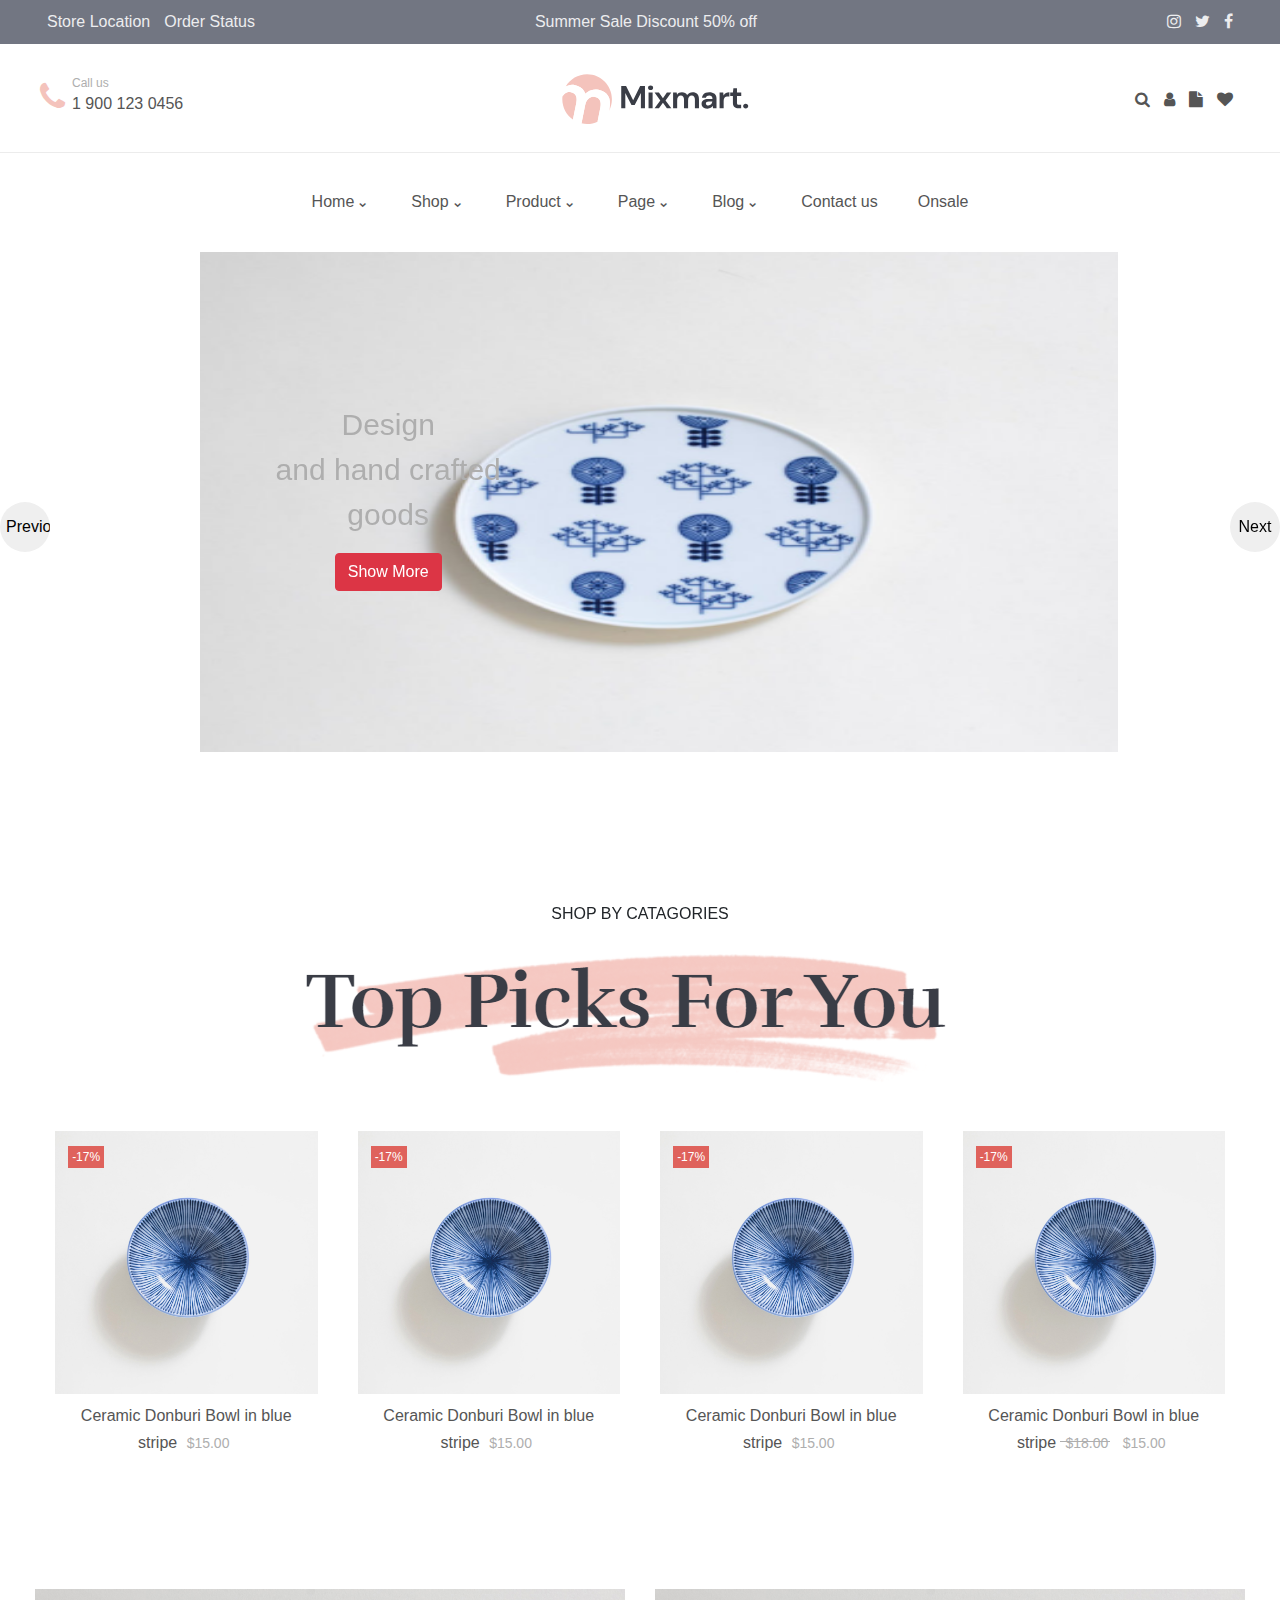
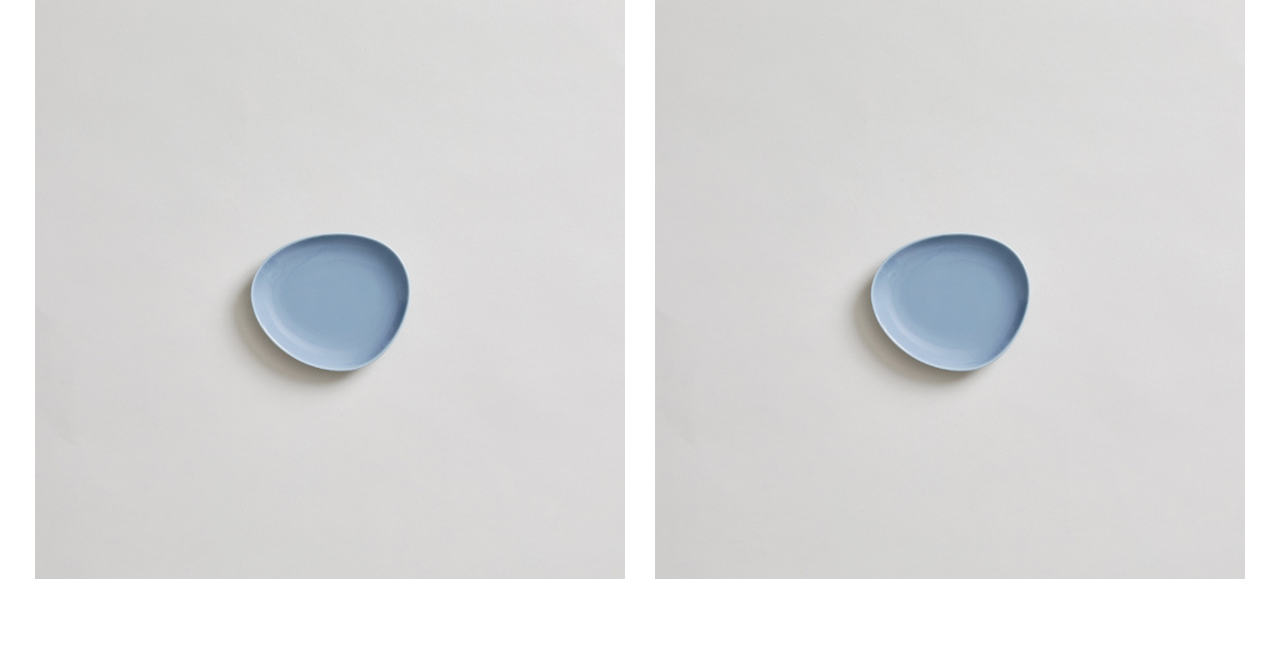
==== index.html @ 17adf0aa "project on first edition" ====
<!doctype html>
<html lang="en">
<head>
    <!-- Required meta tags -->
    <meta charset="utf-8">
    <meta name="viewport" content="width=device-width, initial-scale=1, shrink-to-fit=no">

    <!-- Bootstrap CSS -->
    <link rel="stylesheet" href="css/bootstrap.css">
    <link rel="stylesheet" href="css/style.css">
    <link rel="stylesheet" href="css/slick.css">
    <link rel="stylesheet" href="https://stackpath.bootstrapcdn.com/font-awesome/4.7.0/css/font-awesome.min.css">
    <link href="https://unpkg.com/aos@2.3.1/dist/aos.css" rel="stylesheet">

    <title>Mixmart.</title>
</head>
<body>
<header>
    <div class="header-top">
        <div class="header-info">
            <ul>
                <li><a href="#">Store Location</a></li>
                <li><a href="#">Order Status</a></li>
            </ul>
        </div>
        <div class="header-suggest">
            <p>Summer Sale Discount 50% off</p>
        </div>
        <div class="header-socialmedia">
            <ul>
                <li><a href="#"><i class="fa fa-instagram"></i></a></li>
                <li><a href="#"><i class="fa fa-twitter"></i></a></li>
                <li><a href="#"><i class="fa fa-facebook"></i></a></li>
            </ul>
        </div>
    </div>
    <div class="header-bottom">
        <div class="call-us">
            <a href="#">
                <div class="call-us-folio">
                    <i class="fa fa-phone fa-2x"></i>
                    <div class="temp">
                        <p id="call-text">Call us</p>
                        <p>1 900 123 0456</p>
                    </div>
                </div>
            </a>
        </div>
        <div class="header-logo">
            <a href="#"><img src="images/logo_mixmart_1.svg" alt="mixmart-logo" class="img-responsive"></a>
        </div>
        <div class="header-bottom-icons">
            <ul>
                <li><a href="#"><i class="fa fa-search"></i></a></li>
                <li><a href="#"><i class="fa fa-user"></i></a></li>
                <li><a href="#"><i class="fa fa-file"></i></a></li>
                <li><a href="#"><i class="fa fa-heart"></i></a></li>
            </ul>
        </div>
    </div>
</header>
<nav>
    <div class="container">
            <div class="navigator">
                <ul class="navbar-1level">
                    <li class="navbar-1level-items">
                        <a href="#">Home<i class="fa fa-chevron-down"></i></a>
                        <ul class="navbar-2level">
                            <li class="navbar-2level-items"><a href="#">Home1</a></li>
                            <li class="navbar-2level-items"><a href="#">Home2</a></li>
                            <li class="navbar-2level-items"><a href="#">Home3</a></li>
                            <li class="navbar-2level-items"><a href="#">Home4</a></li>
                            <li class="navbar-2level-items"><a href="#">Home5</a></li>
                            <li class="navbar-2level-items"><a href="#">Home6</a></li>
                            <li class="navbar-2level-items"><a href="#">Home7</a></li>
                        </ul>
                    </li>
                    <li class="navbar-1level-items"><a href="#">Shop<i class="fa fa-chevron-down"></i></a></li>
                    <li class="navbar-1level-items"><a href="#">Product<i class="fa fa-chevron-down"></i></a>
                        <ul class="navbar-2level">
                            <li class="navbar-2level-items"><a href="#">SimpleProduct</a></li>
                            <li class="navbar-2level-items"><a href="#">GroupProduct</a></li>
                            <li class="navbar-2level-items"><a href="#">VariableProdut</a></li>
                            <li class="navbar-2level-items"><a href="#">AfiliateProduct</a></li>
                        </ul>
                    </li>
                    <li class="navbar-1level-items"><a href="#">Page<i class="fa fa-chevron-down"></i></a>
                        <ul class="navbar-2level">
                            <li class="navbar-2level-items"><a href="#">AboutUS</a></li>
                            <li class="navbar-2level-items"><a href="#">404</a></li>
                            <li class="navbar-2level-items"><a href="#">Icons</a></li>
                            <li class="navbar-2level-items"><a href="#">SupportPage</a></li>
                            <li class="navbar-2level-items"><a href="#">Warranty&Service</a></li>
                            <li class="navbar-2level-items"><a href="#">Terms&Conditions</a></li>
                            <li class="navbar-2level-items"><a href="#">OrderTracking</a></li>
                        </ul>
                    </li>
                    <li class="navbar-1level-items"><a href="#">Blog<i class="fa fa-chevron-down"></i></a>
                        <ul class="navbar-2level">
                            <li class="navbar-2level-items"><a href="#">BlogSingle</a></li>
                            <li class="navbar-2level-items"><a href="#">BlogDeafualt</a></li>
                            <li class="navbar-2level-items"><a href="#">BlogList</a></li>
                            <li class="navbar-2level-items"><a href="#">BlogGrid</a></li>
                        </ul>
                    </li>
                    <li class="navbar-1level-items"><a href="#">Contact us</a></li>
                    <li class="navbar-1level-items"><a href="#">Onsale</a></li>
                </ul>
            </div>
    </div>
</nav>
<section class="main">
    <div class="feature-container">
        <div class="feature-post">
            <div class="posts">
                <img src="images/slider1.PNG" alt="">
                <div class="post-entry">
                    <p>Design<br>and hand crafted<br>goods</p>
                    <button class="btn btn-danger">Show More</button>
                </div>
            </div>
            <div class="posts">
                <img src="images/slider2.PNG" alt="">
                <div class="post-entry">
                    <p>Design<br>and hand crafted<br>goods</p>
                    <button class="btn btn-danger">Show More</button>
                </div>
            </div>
            <div class="posts">
                <img src="images/slider4.PNG" alt="">
                <div class="post-entry">
                    <p>Design<br>and hand crafted<br>goods</p>
                    <button class="btn btn-danger">Show More</button>
                </div>
            </div>
        </div>
    </div>
</section>
<section class="main">
    <div class="container">
        <div class="shop-cat col-md-8 offset-md-2"  data-aos="fade-up"
             data-aos-anchor-placement="top-bottom">
            <p>SHOP BY CATAGORIES</p>
            <img src="images/topic1.PNG" alt="" class="img-responsive">
        </div>
    </div>
    <div class="shop-cat-items">
        <div class="shop-cat-items-meta col-md-3 col-sm-12">
            <div class="shop-cat-item-image">
                <a href="#"><img src="images/light-weight-tokusa-light-weight-donburi-bowl-for-mino-ware-1.jpg" alt=""></a>
                <div class="shop-cat-item-image-discount"><span>-17%</span></div>
                <div class="shop-cat-item-image-like">
                    <span><i class="fa fa-heart"></i></span>
                </div>
                <div class="shop-cat-item-image-toolbar">
                    <ul>
                        <li><a href="#"><i class="fa fa-search"></i></a></li>
                        <li><a href="#"><i class="fa fa-search"></i></a></li>
                        <li><a href="#"><i class="fa fa-search"></i></a></li>
                    </ul>
                </div>
            </div>
            <div class="shop-cat-item-info">
                <a href="#">Ceramic Donburi Bowl in blue stripe</a>
                <span>$15.00</span>
            </div>
        </div>
        <div class="shop-cat-items-meta col-md-3 col-sm-12">
            <div class="shop-cat-item-image">
                <a href="#"><img src="images/light-weight-tokusa-light-weight-donburi-bowl-for-mino-ware-1.jpg" alt=""></a>
                <div class="shop-cat-item-image-discount"><span>-17%</span></div>
                <div class="shop-cat-item-image-like">
                    <span><i class="fa fa-heart"></i></span>
                </div>
                <div class="shop-cat-item-image-toolbar">
                    <ul>
                        <li><a href="#"><i class="fa fa-search"></i></a></li>
                        <li><a href="#"><i class="fa fa-search"></i></a></li>
                        <li><a href="#"><i class="fa fa-search"></i></a></li>
                    </ul>
                </div>
            </div>
            <div class="shop-cat-item-info">
                <a href="#">Ceramic Donburi Bowl in blue stripe</a>
                <span>$15.00</span>
            </div>
        </div>
        <div class="shop-cat-items-meta col-md-3 col-sm-12">
            <div class="shop-cat-item-image">
                <a href="#"><img src="images/light-weight-tokusa-light-weight-donburi-bowl-for-mino-ware-1.jpg" alt=""></a>
                <div class="shop-cat-item-image-discount"><span>-17%</span></div>
                <div class="shop-cat-item-image-like">
                    <span><i class="fa fa-heart"></i></span>
                </div>
                <div class="shop-cat-item-image-toolbar">
                    <ul>
                        <li><a href="#"><i class="fa fa-search"></i></a></li>
                        <li><a href="#"><i class="fa fa-search"></i></a></li>
                        <li><a href="#"><i class="fa fa-search"></i></a></li>
                    </ul>
                </div>
            </div>
            <div class="shop-cat-item-info">
                <a href="#">Ceramic Donburi Bowl in blue stripe</a>
                <span>$15.00</span>
            </div>
        </div>
        <div class="shop-cat-items-meta col-md-3 col-sm-12">
            <div class="shop-cat-item-image">
                <a href="#"><img src="images/light-weight-tokusa-light-weight-donburi-bowl-for-mino-ware-1.jpg" alt=""></a>
                <div class="shop-cat-item-image-discount"><span>-17%</span></div>
                <div class="shop-cat-item-image-like">
                    <span><i class="fa fa-heart"></i></span>
                </div>
                <div class="shop-cat-item-image-toolbar">
                    <ul>
                        <li><a href="#"><i class="fa fa-search"></i></a></li>
                        <li><a href="#"><i class="fa fa-search"></i></a></li>
                        <li><a href="#"><i class="fa fa-search"></i></a></li>
                    </ul>
                </div>
            </div>
            <div class="shop-cat-item-info">
                <a href="#">Ceramic Donburi Bowl in blue stripe</a>
                <div class="shop-info-discount">
                    <span>$18.00</span>
                    <p></p>
                </div>
                <span>$15.00</span>
            </div>
        </div>
    </div>
</section>
<section class="main">
    <div class="most-viewed container-fluid">
        <div class="most-viewed-items">
            <div class="row">
                <div class="col-md-6 col-sm-12">
                    <div class="most-viewed-meta">
                        <div class="most-viewed-image">
                            <a href="#"><img src="images/blue-hasami-plate-small-1.jpg" alt="" class="img-responsive"></a>
                        </div>
                        <div class="most-viewed-text">
                            <p></p>
                            <span></span>
                        </div>
                    </div>
                </div>
                <div class="col-md-6 col-sm-12">
                    <div class="most-viewed-meta">
                        <div class="most-viewed-image">
                            <a href="#"><img src="images/blue-hasami-plate-small-1.jpg" alt="" class="img-responsive"></a>
                        </div>
                        <div class="most-viewed-text">
                            <p></p>
                            <span></span>
                        </div>
                    </div>
                </div>
            </div>
        </div>
    </div>
</section>

<!-- Optional JavaScript -->
<!-- jQuery first, then Popper.js, then Bootstrap JS -->
<script src="js/jquery-3.4.1.min.js"></script>
<script src="js/bootstrap.js"></script>
<script src="js/slick.min.js"></script>
<script src="js/index.js"></script>
<script src="https://code.jquery.com/jquery-3.4.1.slim.min.js" integrity="sha384-J6qa4849blE2+poT4WnyKhv5vZF5SrPo0iEjwBvKU7imGFAV0wwj1yYfoRSJoZ+n" crossorigin="anonymous"></script>
<script src="https://cdn.jsdelivr.net/npm/popper.js@1.16.0/dist/umd/popper.min.js" integrity="sha384-Q6E9RHvbIyZFJoft+2mJbHaEWldlvI9IOYy5n3zV9zzTtmI3UksdQRVvoxMfooAo" crossorigin="anonymous"></script>
<script src="https://stackpath.bootstrapcdn.com/bootstrap/4.4.1/js/bootstrap.min.js" integrity="sha384-wfSDF2E50Y2D1uUdj0O3uMBJnjuUD4Ih7YwaYd1iqfktj0Uod8GCExl3Og8ifwB6" crossorigin="anonymous"></script>
<script src="https://unpkg.com/aos@2.3.1/dist/aos.js"></script>
<script>
    AOS.init();
</script>
</body>
</html>
---- css/style.css ----
body {
    margin: 0;
    padding: 0;
}
li {
    list-style: none;
}
ul {
    padding-inline-start: 0;
    margin: 0;
}
img {
    max-width: 100%;
}
:focus {
    outline: 0 !important;
}
a,a:hover,a:visited,a:focus,a:active {
    text-decoration: none;
    transition: all .2s ease-in-out;
    color: #555;
}
a:hover {
    color: #2005b4;
}
.header-top {
    display: flex;
    justify-content: space-between;
    padding: 10px 40px;
    background: #727682;
}
.header-top .header-suggest p {
    margin: 0;
    color: #ededef;
    padding: 0 130px 0 0;
}
.header-top .header-socialmedia ul {
    display: flex;
    justify-content: space-between;
}
.header-top .header-socialmedia ul li {
    display: inline-block;
    padding: 0 7px;
}
.header-top .header-socialmedia ul li a {
    color: #ededef;
}
.header-top .header-socialmedia ul li a:hover {
    color: #f4c3bc;
}
.header-top .header-info ul {
    display: flex;
    justify-content: space-between;
}
.header-top .header-info ul li {
    display: inline-block;
    padding: 0 7px;
}
.header-top .header-info ul li a {
    color: #ededef;
}
.header-top .header-info ul li a:hover {
    color: #f4c3bc;
}
.header-bottom {
    display: flex;
    justify-content: space-between;
    padding: 20px 40px;
    border-bottom: 1px solid #ececec
}
.header-bottom .header-logo {
    display: inline-block;
    padding: 10px 0 0 0;
}
.header-bottom .header-logo a{
    display: inline-block;
    width: 100%;
    height: 100%;
}
.header-bottom .header-logo a img {
    width: 190px;
    height: 50px;
}
.header-bottom .header-bottom-icons {
    display: inline-block;
    padding: 24px 0 0 ;
}
.header-bottom .header-bottom-icons ul {
    display: flex;
    justify-content: space-between;
}
.header-bottom .header-bottom-icons ul li {
    display: inline-block;
    padding: 0 7px;
}
.call-us a .call-us-folio {
    display: flex;
    justify-content: space-between;
}
.call-us a:hover {
    color: #f4c3bc;
}
.call-us a .call-us-folio i {
    display: inline-block;
    padding: 7px 7px 0 0;
    color: #f4c3bc;
}
.call-us a .call-us-folio .temp p#call-text {
    margin: 0;
    padding: 0;
    font-size: 12px;
    color: #aeaeae;
}
.header-bottom .call-us {
    padding: 10px 0 0;
}
.navigator .navbar-1level {
    display: flex;
    justify-content: center;
    padding: 22px 0;
    position: relative;
}
.navigator .navbar-1level .navbar-1level-items {
    position: relative;
    display: inline-block;
    padding: 10px;
}
.navigator .navbar-1level .navbar-1level-items> a {
    display: inline-block;
    padding: 5px 10px;
    border-bottom: 1px solid #ffffff;
    transition: all .2ms ease-in-out;
}
.navigator .navbar-1level .navbar-1level-items> a:hover {
    border-bottom: 1px solid #1b1e21;
}
.navigator i {
    display: inline-block;
    padding: 0 5px;
    font-size: 7px;
    vertical-align: center;
}
.navbar-2level {
    display: none;
    flex-direction: column;
    border: 1px solid #ececec;
    position: absolute;
    top: 140%;
    left: 0%;
    padding: 10px 0;
    box-shadow: 1px 2px 3px #aeaeae;
    z-index: 99;
    background: #ffffff;
}
.navigator .navbar-1level .navbar-1level-items:hover .navbar-2level {
    display: flex;
}
.navbar-2level .navbar-2level-items {
    display: inline-block;
    padding: 0;
    font-size: 13px;
}
.navbar-2level .navbar-2level-items> a {
    display: inline-block;
    width: 100%;
    height: 100%;
    padding: 5px 120px 5px 10px;
    color: #aeaeae;
}
.navbar-2level .navbar-2level-items> a:hover {
    background: #aeaeae;
    color: #1b1e21;
}
.feature-container {
    overflow: hidden;
}
.feature-container .feature-post {
    position: relative;
    text-align: center;
}
@media (min-width: 992px) {
    .feature-container .feature-post .posts img {
        width: 85%;
        height: 500px;
    }
    .feature-container .feature-post .posts {
        display: inline-block;
        margin: 0 0 0 200px;
        position: relative;
        text-align: center;
    }
    .feature-container .feature-post .posts .post-entry {
        display: inline-block;
        position: absolute;
        top: 30%;
        left: 7%;
    }
    .feature-container .feature-post .posts .post-entry p {
        font-size: 30px;
        color: #aeaeae;
    }
}
.shop-cat {
    display: inline-block;
    padding: 150px 0 20px;
    text-align: center;
}
.shop-cat-items {
    display: flex;
    justify-content: space-around;
    padding: 0 35px 20px;
}
.shop-cat-items .shop-cat-items-meta {
    display: inline-block;
    padding: 20px;
}
.shop-cat-items .shop-cat-items-meta .shop-cat-item-info {
    display: inline-block;
    padding: 10px 10px 40px;
    text-align: center;

}
.shop-cat-items .shop-cat-items-meta .shop-cat-item-info span {
    display: inline-block;
    padding: 5px;
    font-size: 14px;
    color: #aeaeae;
}
.shop-cat-items .shop-cat-items-meta .shop-cat-item-image {
    display: inline-block;
    position: relative;
}
.shop-cat-items .shop-cat-items-meta .shop-cat-item-image .shop-cat-item-image-toolbar {
    display: none;
    position: absolute;
    top: 25%;
    right: 0;
    transition: all 1s ease-in-out;
}
.shop-cat-item-image .shop-cat-item-image-toolbar  ul {
    display: flex;
    flex-direction: column;
    background: #ffffff;
    border-right: 1px solid #ececec;
}
.shop-cat-item-image .shop-cat-item-image-toolbar  ul li {
    display: inline-block;
    padding: 7px 15px;
    font-size: 25px;
}
.shop-cat-item-image .shop-cat-item-image-toolbar  ul li a {
    color: #aeaeae;
}
.shop-cat-item-image .shop-cat-item-image-toolbar  ul li a:hover {
    color: #f4c3bc;
}
.shop-cat-item-image .shop-cat-item-image-like {
    position: absolute;
    display: none;
    padding: 7px 15px;
    font-size: 25px;
    top: 0;
    right: 0;
    transition: all 1s ease-in-out;
}
.shop-cat-item-image .shop-cat-item-image-like span:hover {
    color: #df625c;
}
.shop-cat-item-image .shop-cat-item-image-discount {
    position: absolute;
    top: 5%;
    left: 5%;
}
.shop-cat-item-image .shop-cat-item-image-discount span {
    display: inline-block;
    padding: 2px 4px;
    color: #ffffff;
    font-size: 12px;
    background-color: #df625c;
}
.shop-cat-items .shop-cat-items-meta:hover .shop-cat-item-info {
    box-shadow: 1px 1px 1px #aeaeae;
}
.shop-cat-items .shop-cat-items-meta:hover .shop-cat-item-image .shop-cat-item-image-like {
    display: inline-block;
}
.shop-cat-items .shop-cat-items-meta:hover .shop-cat-item-image .shop-cat-item-image-toolbar {
    display: inline-block;
}
.shop-cat-items .shop-cat-items-meta .shop-cat-item-info .shop-info-discount {
    display: inline-block;
    position: relative;
}
.shop-cat-items .shop-cat-items-meta .shop-cat-item-info .shop-info-discount p {
    display: inline-block;
    padding: 0 25px;
    position: absolute;
    top: 43%;
    left: 0;
    border-bottom: 1px solid #aeaeae;
}
.most-viewed {
    display: inline-block;
    position: relative;
    max-width: 100%;
    width: 100%;
}
.most-viewed .most-viewed-items {
    display: inline-block;
    position: relative;
    padding: 50px 20px;
}
.most-viewed .most-viewed-items a {
    display: inline-block;
    width: 100%;
    height: 100%;
}
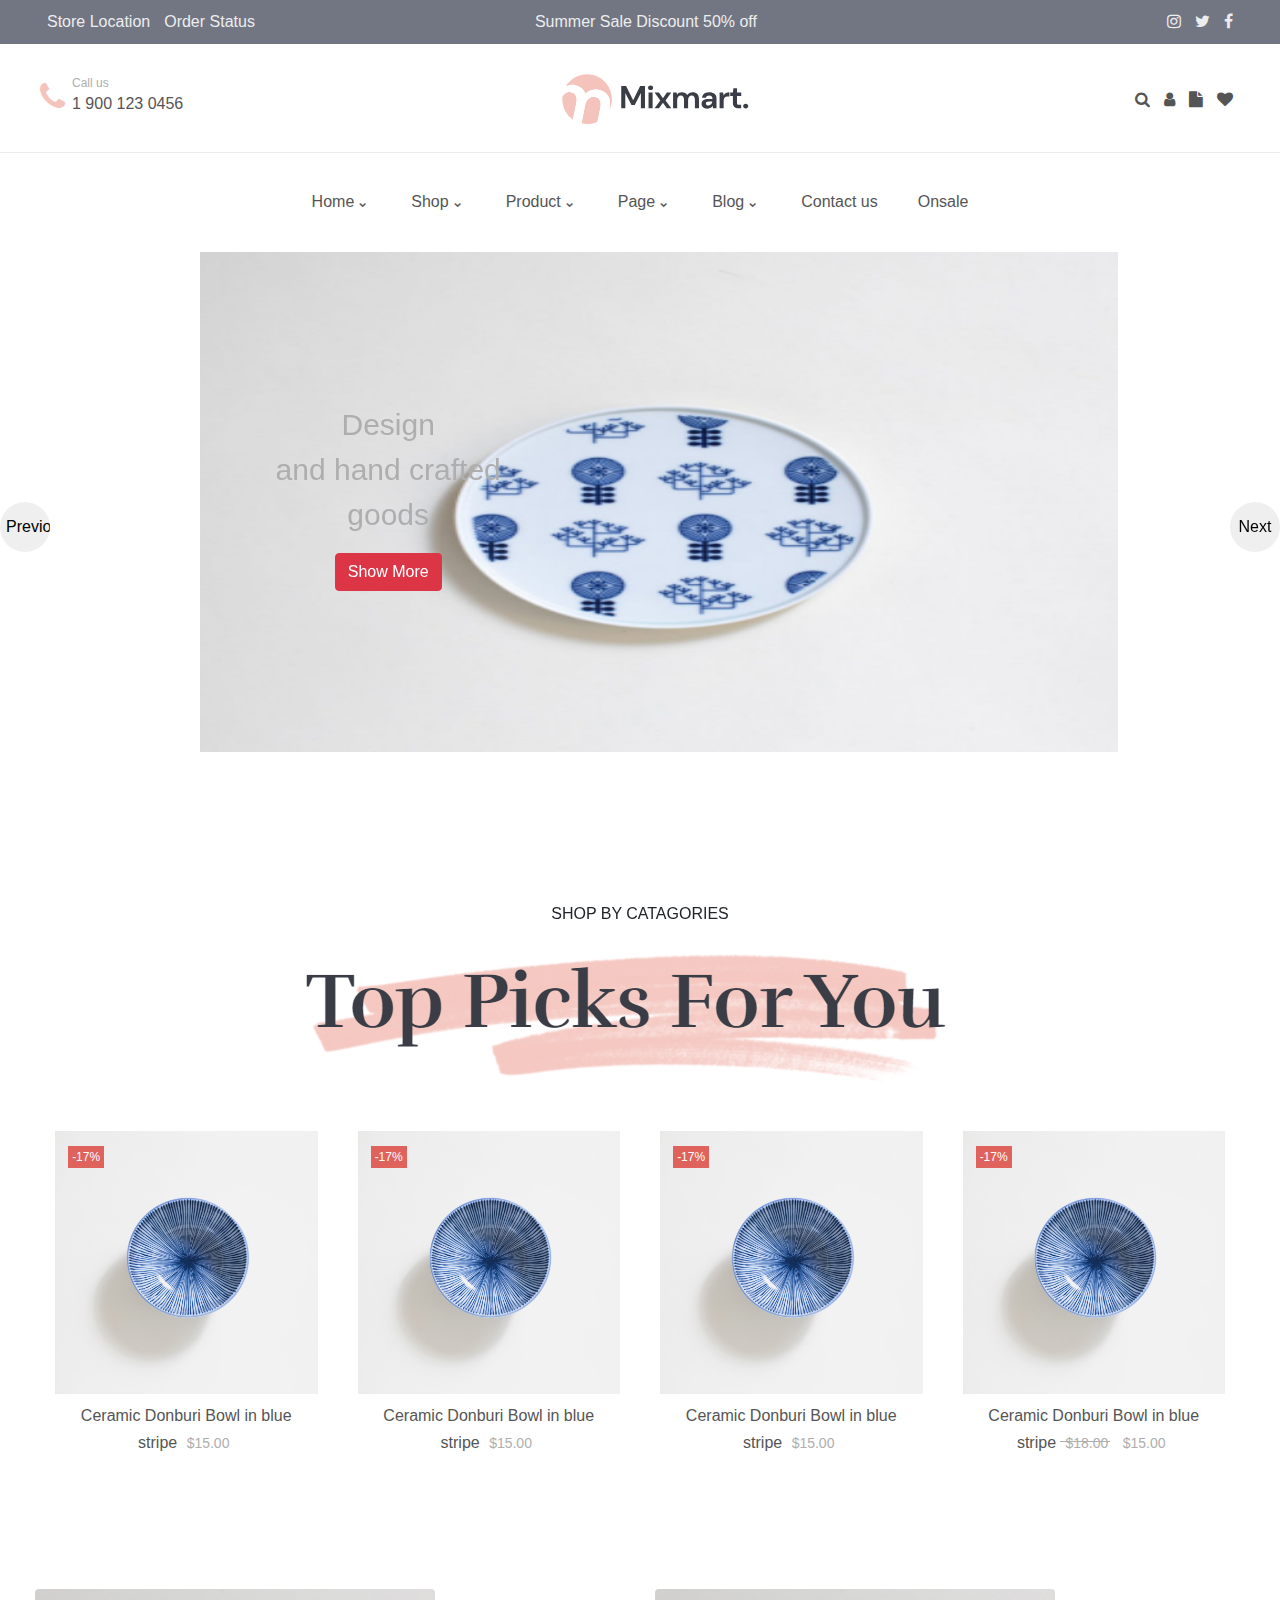
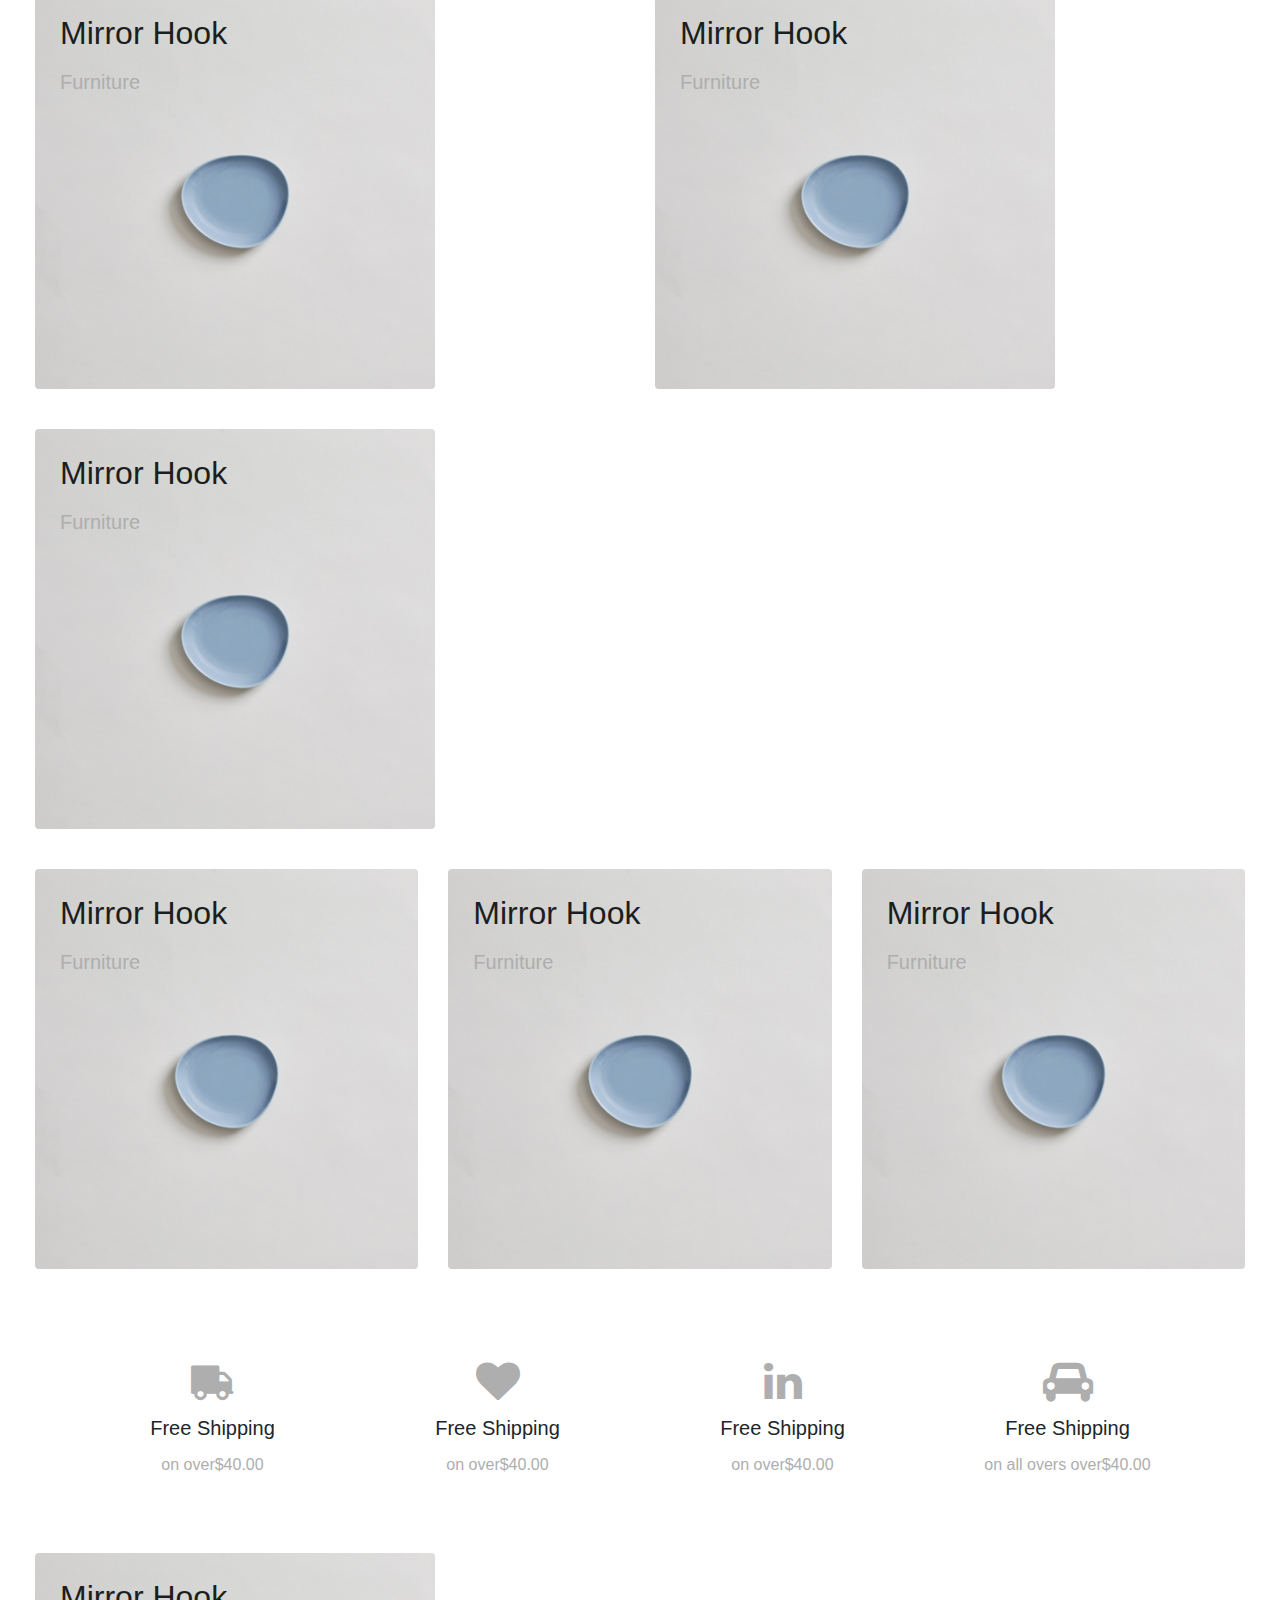
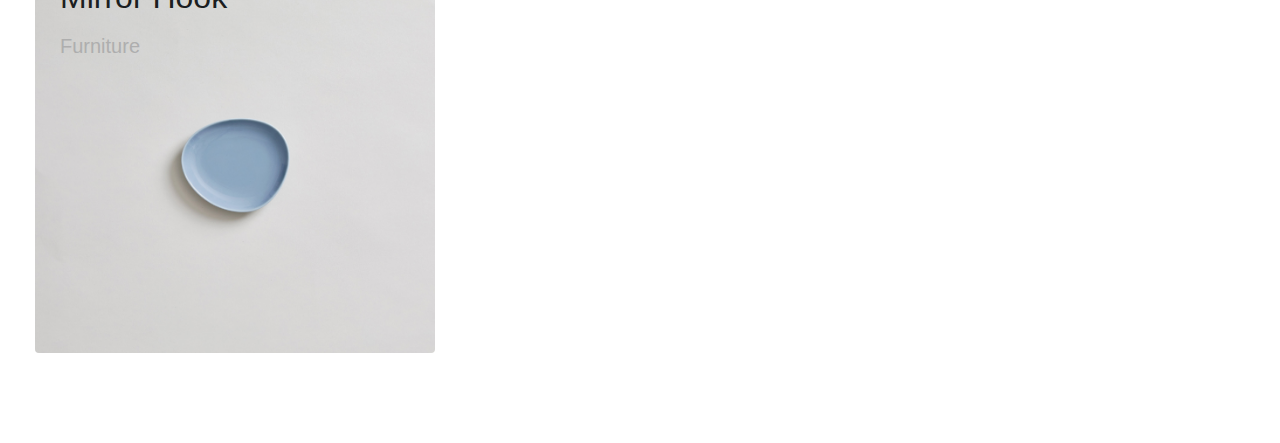
==== commit 8843c2a5: "edite shanbe 17esfand" ====
--- a/index.html
+++ b/index.html
@@ -236,26 +236,138 @@
         <div class="most-viewed-items">
             <div class="row">
                 <div class="col-md-6 col-sm-12">
+                    <a href="#">
+                        <div class="most-viewed-meta">
+                            <div class="most-viewed-image">
+                                <img src="images/blue-hasami-plate-small-1.jpg" alt="" class="img-responsive">
+                            </div>
+                            <div class="most-viewed-text">
+                                <span class="item-name">Mirror Hook</span><br>
+                                <span class="item-cat">Furniture</span>
+                            </div>
+                        </div>
+                    </a>
+                </div>
+                <div class="col-md-6 col-sm-12">
+                    <a href="#">
                     <div class="most-viewed-meta">
                         <div class="most-viewed-image">
-                            <a href="#"><img src="images/blue-hasami-plate-small-1.jpg" alt="" class="img-responsive"></a>
+                            <img src="images/blue-hasami-plate-small-1.jpg" alt="" class="img-responsive">
                         </div>
                         <div class="most-viewed-text">
-                            <p></p>
-                            <span></span>
-                        </div>
-                    </div>
-                </div>
-                <div class="col-md-6 col-sm-12">
-                    <div class="most-viewed-meta">
-                        <div class="most-viewed-image">
-                            <a href="#"><img src="images/blue-hasami-plate-small-1.jpg" alt="" class="img-responsive"></a>
-                        </div>
-                        <div class="most-viewed-text">
-                            <p></p>
-                            <span></span>
-                        </div>
-                    </div>
+                            <span class="item-name">Mirror Hook</span><br>
+                            <span class="item-cat">Furniture</span>
+                        </div>
+                    </div>
+                    </a>
+                </div>
+                <div class="col-md-12 col-sm-12">
+                    <a href="#">
+                        <div class="most-viewed-meta">
+                            <div class="most-viewed-image">
+                                <img src="images/blue-hasami-plate-small-1.jpg" alt="" class="img-responsive">
+                            </div>
+                            <div class="most-viewed-text">
+                                <span class="item-name">Mirror Hook</span><br>
+                                <span class="item-cat">Furniture</span>
+                            </div>
+                        </div>
+                    </a>
+                </div>
+                <div class="col-md-4 col-sm-12">
+                    <a href="#">
+                        <div class="most-viewed-meta">
+                            <div class="most-viewed-image">
+                                <img src="images/blue-hasami-plate-small-1.jpg" alt="" class="img-responsive">
+                            </div>
+                            <div class="most-viewed-text">
+                                <span class="item-name">Mirror Hook</span><br>
+                                <span class="item-cat">Furniture</span>
+                            </div>
+                        </div>
+                    </a>
+                </div>
+                <div class="col-md-4 col-sm-12">
+                    <a href="#">
+                        <div class="most-viewed-meta">
+                            <div class="most-viewed-image">
+                                <img src="images/blue-hasami-plate-small-1.jpg" alt="" class="img-responsive">
+                            </div>
+                            <div class="most-viewed-text">
+                                <span class="item-name">Mirror Hook</span><br>
+                                <span class="item-cat">Furniture</span>
+                            </div>
+                        </div>
+                    </a>
+                </div>
+                <div class="col-md-4 col-sm-12">
+                    <a href="#">
+                        <div class="most-viewed-meta">
+                            <div class="most-viewed-image">
+                                <img src="images/blue-hasami-plate-small-1.jpg" alt="" class="img-responsive">
+                            </div>
+                            <div class="most-viewed-text">
+                                <span class="item-name">Mirror Hook</span><br>
+                                <span class="item-cat">Furniture</span>
+                            </div>
+                        </div>
+                    </a>
+                </div>
+            </div>
+        </div>
+    </div>
+</section>
+<section class="main">
+    <div class="services">
+        <div class="container">
+            <div class="row">
+                <div class="col-md-3 col-sm-3 text-center">
+                    <div class="service-cont">
+                        <i class="fa fa-truck fa-flip-horizontal"></i>
+                        <p class="service-info">Free Shipping</p><br>
+                    </div>
+                    <p class="service-explain">on over$40.00</p>
+                </div>
+                <div class="col-md-3 col-sm-3 text-center">
+                    <div class="service-cont">
+                        <i class="fa fa-heart"></i>
+                        <p class="service-info">Free Shipping</p><br>
+                    </div>
+                    <p class="service-explain">on over$40.00</p>
+                </div>
+                <div class="col-md-3 col-sm-3 text-center">
+                    <div class="service-cont">
+                        <i class="fa fa-linkedin"></i>
+                        <p class="service-info">Free Shipping</p><br>
+                    </div>
+                    <p class="service-explain">on over$40.00</p>
+                </div>
+                <div class="col-md-3 col-sm-3 text-center">
+                    <div class="service-cont">
+                        <i class="fa fa-car"></i>
+                        <p class="service-info">Free Shipping</p><br>
+                    </div>
+                    <p class="service-explain">on all  overs over$40.00</p></div>
+            </div>
+        </div>
+    </div>
+</section>
+<section class="main">
+    <div class="most-viewed container-fluid">
+        <div class="most-viewed-items">
+            <div class="row">
+                <div class="col-md-12 col-sm-12">
+                    <a href="#">
+                        <div class="most-viewed-meta">
+                            <div class="most-viewed-image">
+                                <img src="images/blue-hasami-plate-small-1.jpg" alt="" class="img-responsive">
+                            </div>
+                            <div class="most-viewed-text">
+                                <span class="item-name">Mirror Hook</span><br>
+                                <span class="item-cat">Furniture</span>
+                            </div>
+                        </div>
+                    </a>
                 </div>
             </div>
         </div>
--- a/css/style.css
+++ b/css/style.css
@@ -312,6 +312,83 @@
 }
 .most-viewed .most-viewed-items a {
     display: inline-block;
-    width: 100%;
-    height: 100%;
-}
+    padding: 0 0 40px;
+    width: 100%;
+    height: 100%;
+}
+.most-viewed .most-viewed-items .most-viewed-meta{
+    display: inline-block;
+    position: relative;
+}
+.most-viewed .most-viewed-items .most-viewed-meta .most-viewed-image {
+    display: inline-block;
+    position: relative;
+    width: 100%;
+    height: 400px;
+}
+.most-viewed .most-viewed-items .most-viewed-meta .most-viewed-image img {
+    display: inline-block;
+    width: 100%;
+    height: 100%;
+    border-radius: 4px;
+    overflow: hidden;
+}
+.most-viewed .most-viewed-items .most-viewed-meta .most-viewed-text {
+    display: inline-block;
+    padding: 20px 25px;
+    width: 100%;
+    height: 100%;
+    position: absolute;
+    top: 0;
+    left: 0;
+}
+.most-viewed .most-viewed-items .most-viewed-meta .most-viewed-text .item-name {
+    display: inline-block;
+    font-size: 32px;
+    color: #1b1e21;
+}
+.most-viewed .most-viewed-items .most-viewed-meta .most-viewed-text .item-cat {
+    display: inline-block;
+    padding: 10px 0;
+    font-size: 20px;
+    color: #aeaeae;
+}
+.most-viewed .most-viewed-items .most-viewed-meta:hover .most-viewed-text {
+    background: rgba(0,0,0,.3);
+}
+.most-viewed .most-viewed-items .most-viewed-meta:hover .most-viewed-text .item-cat {
+    color: #ececec;
+}
+.most-viewed .most-viewed-items .most-viewed-meta:hover .most-viewed-text .item-name {
+    color: #ececec;
+}
+.services {
+    position: relative;
+}
+.services i {
+    display: inline-block;
+    padding: 0 60px 10px;
+    font-size: 44px;
+    color: #aeaeae;
+    transition: all .4s ease-in-out;
+}
+.services .service-info {
+    display: inline-block;
+    padding: 0;
+    margin: 0;
+    font-size: 20px;
+    transition: all .4s ease-in-out;
+}
+.services .service-explain {
+    display: inline-block;
+    padding: 10px 15px;
+    font-size: 16px;
+    color: #aeaeae;
+}
+.services .service-cont:hover {
+    color: #f4c3bc;
+}
+.services .service-cont:hover i {
+    color: #f4c3bc;
+}
+
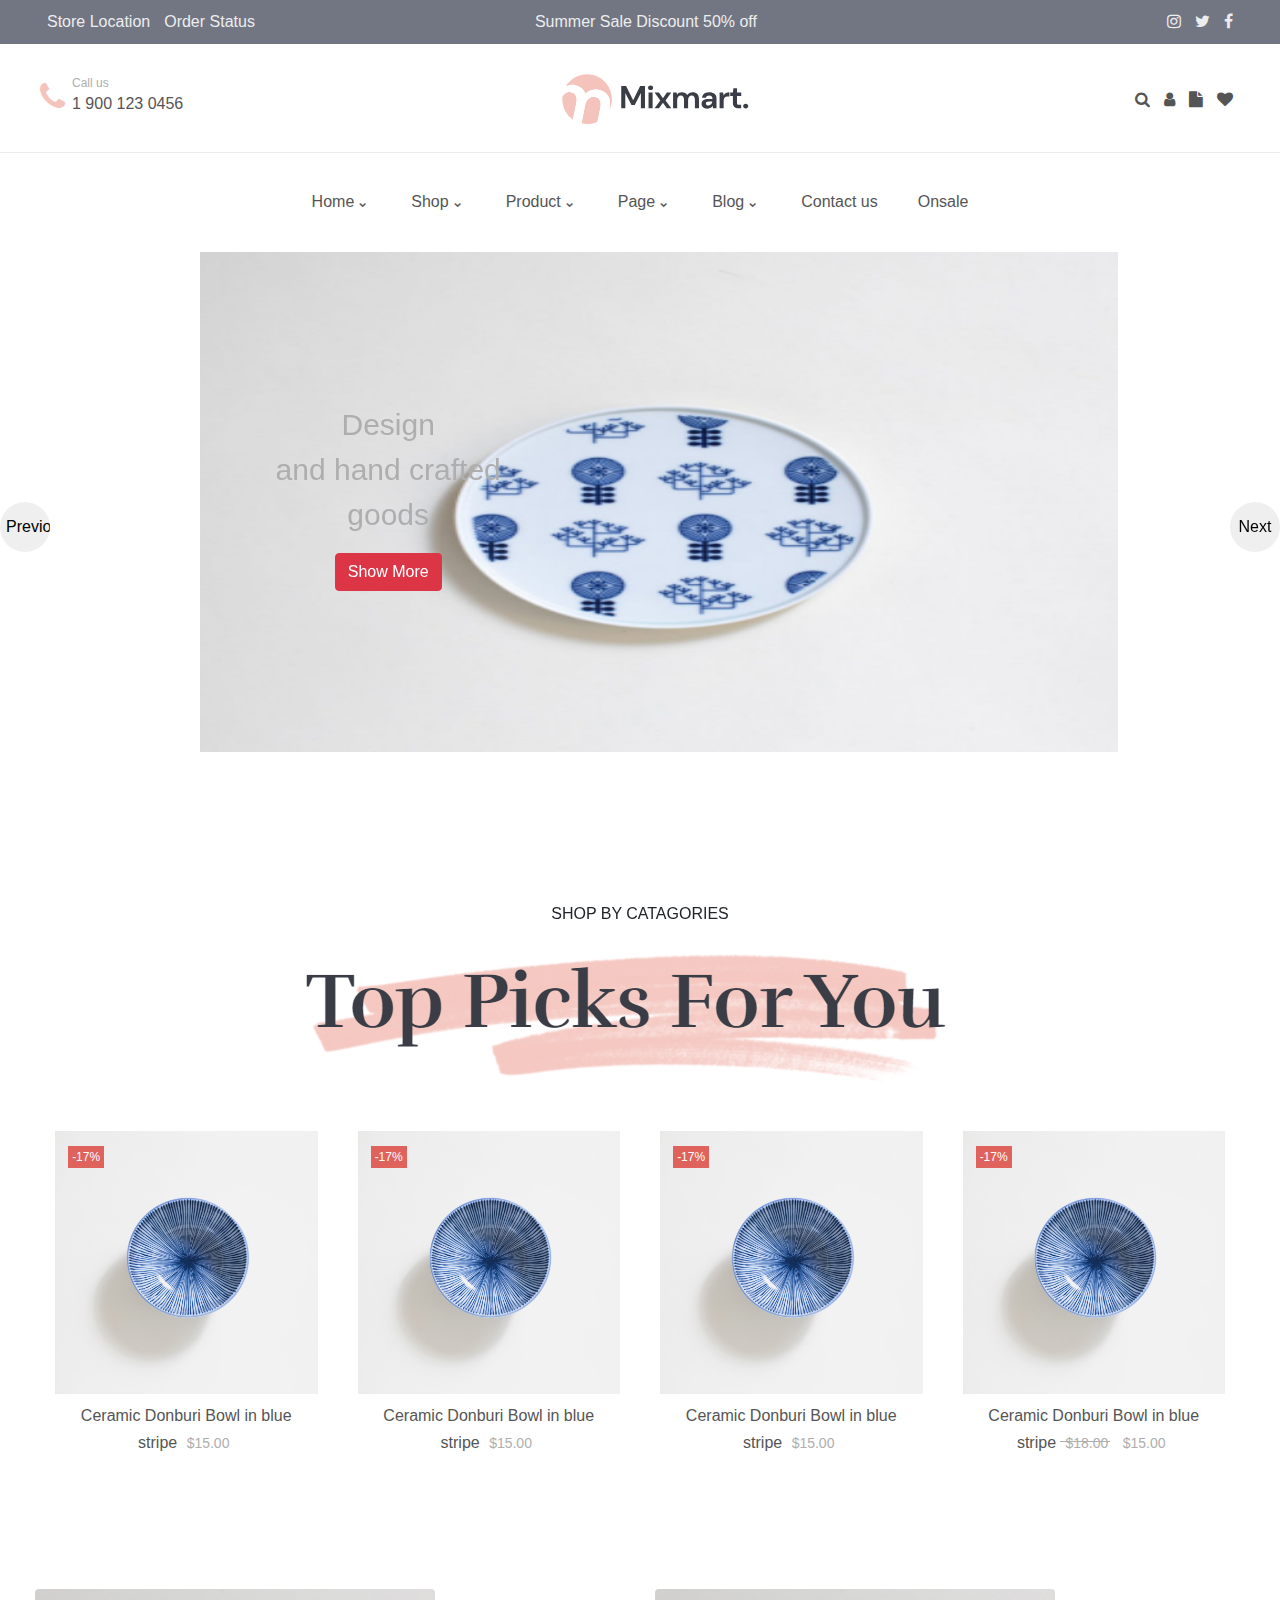
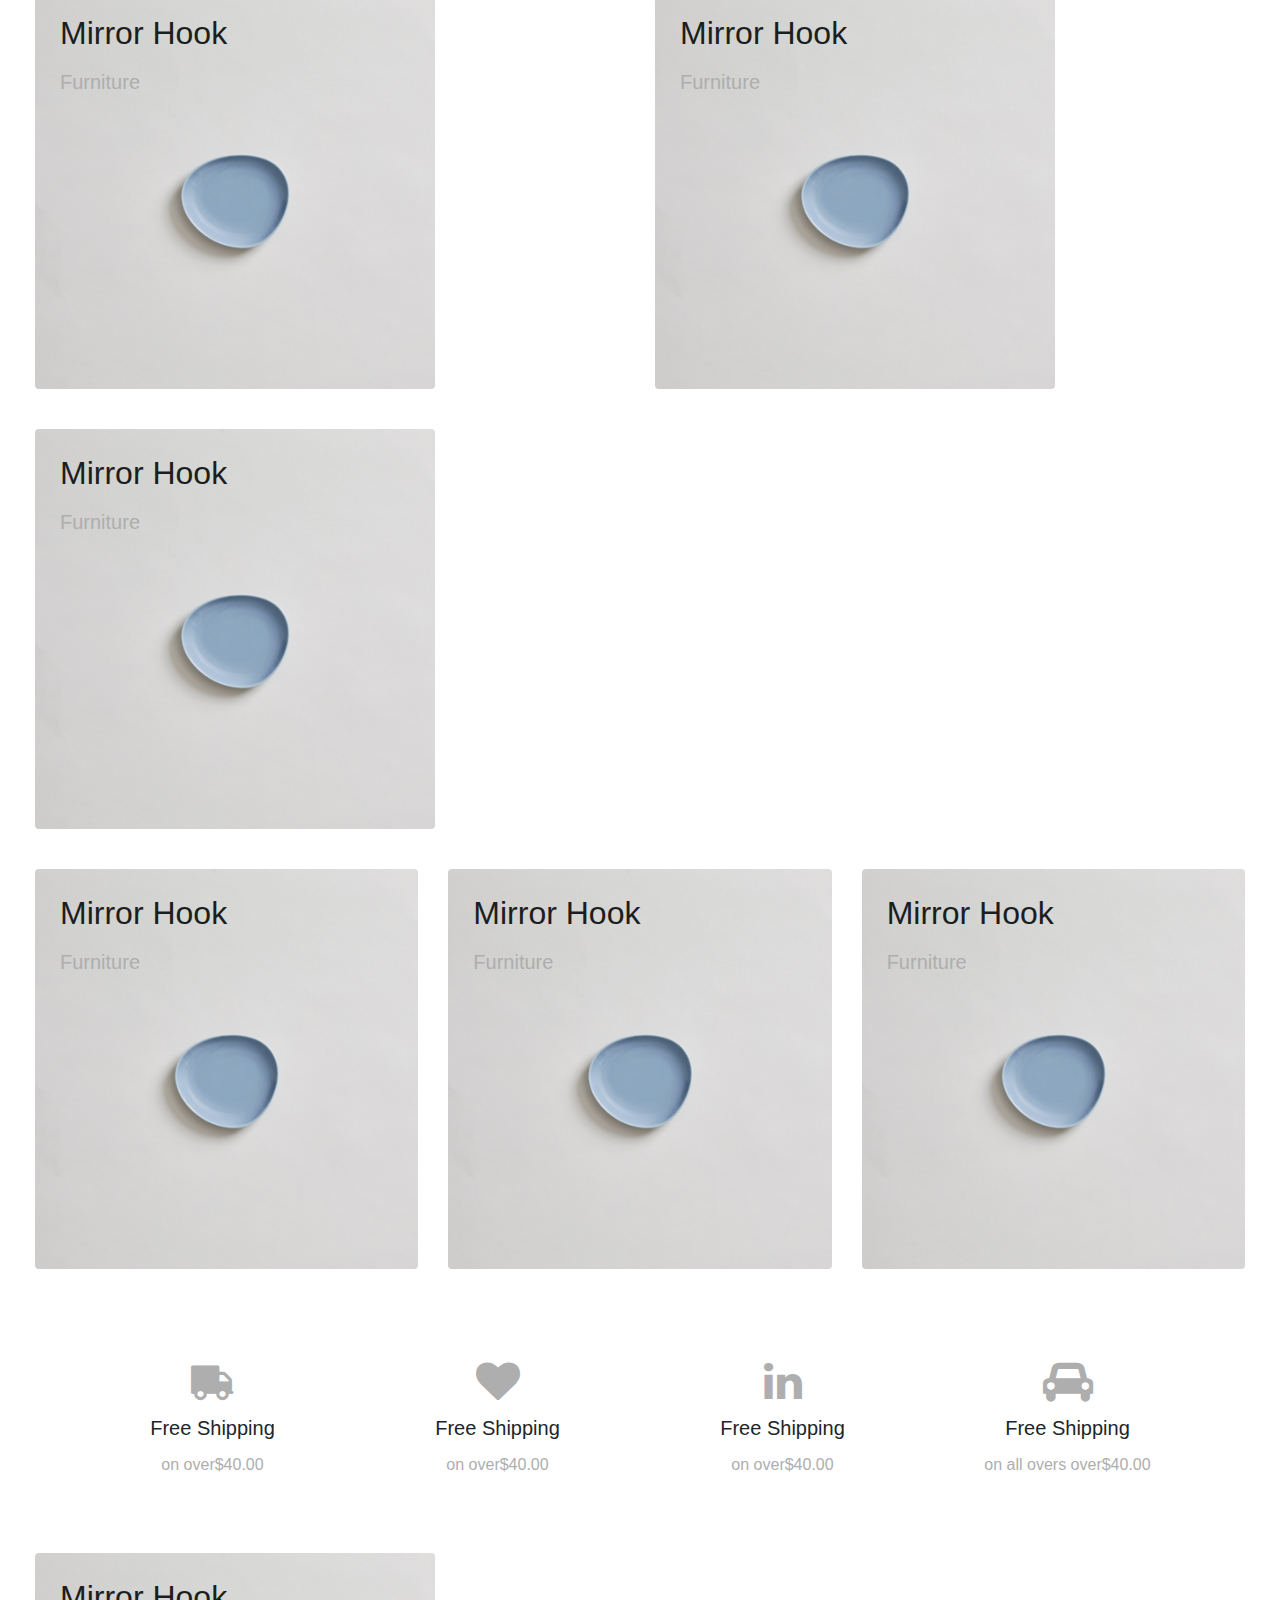
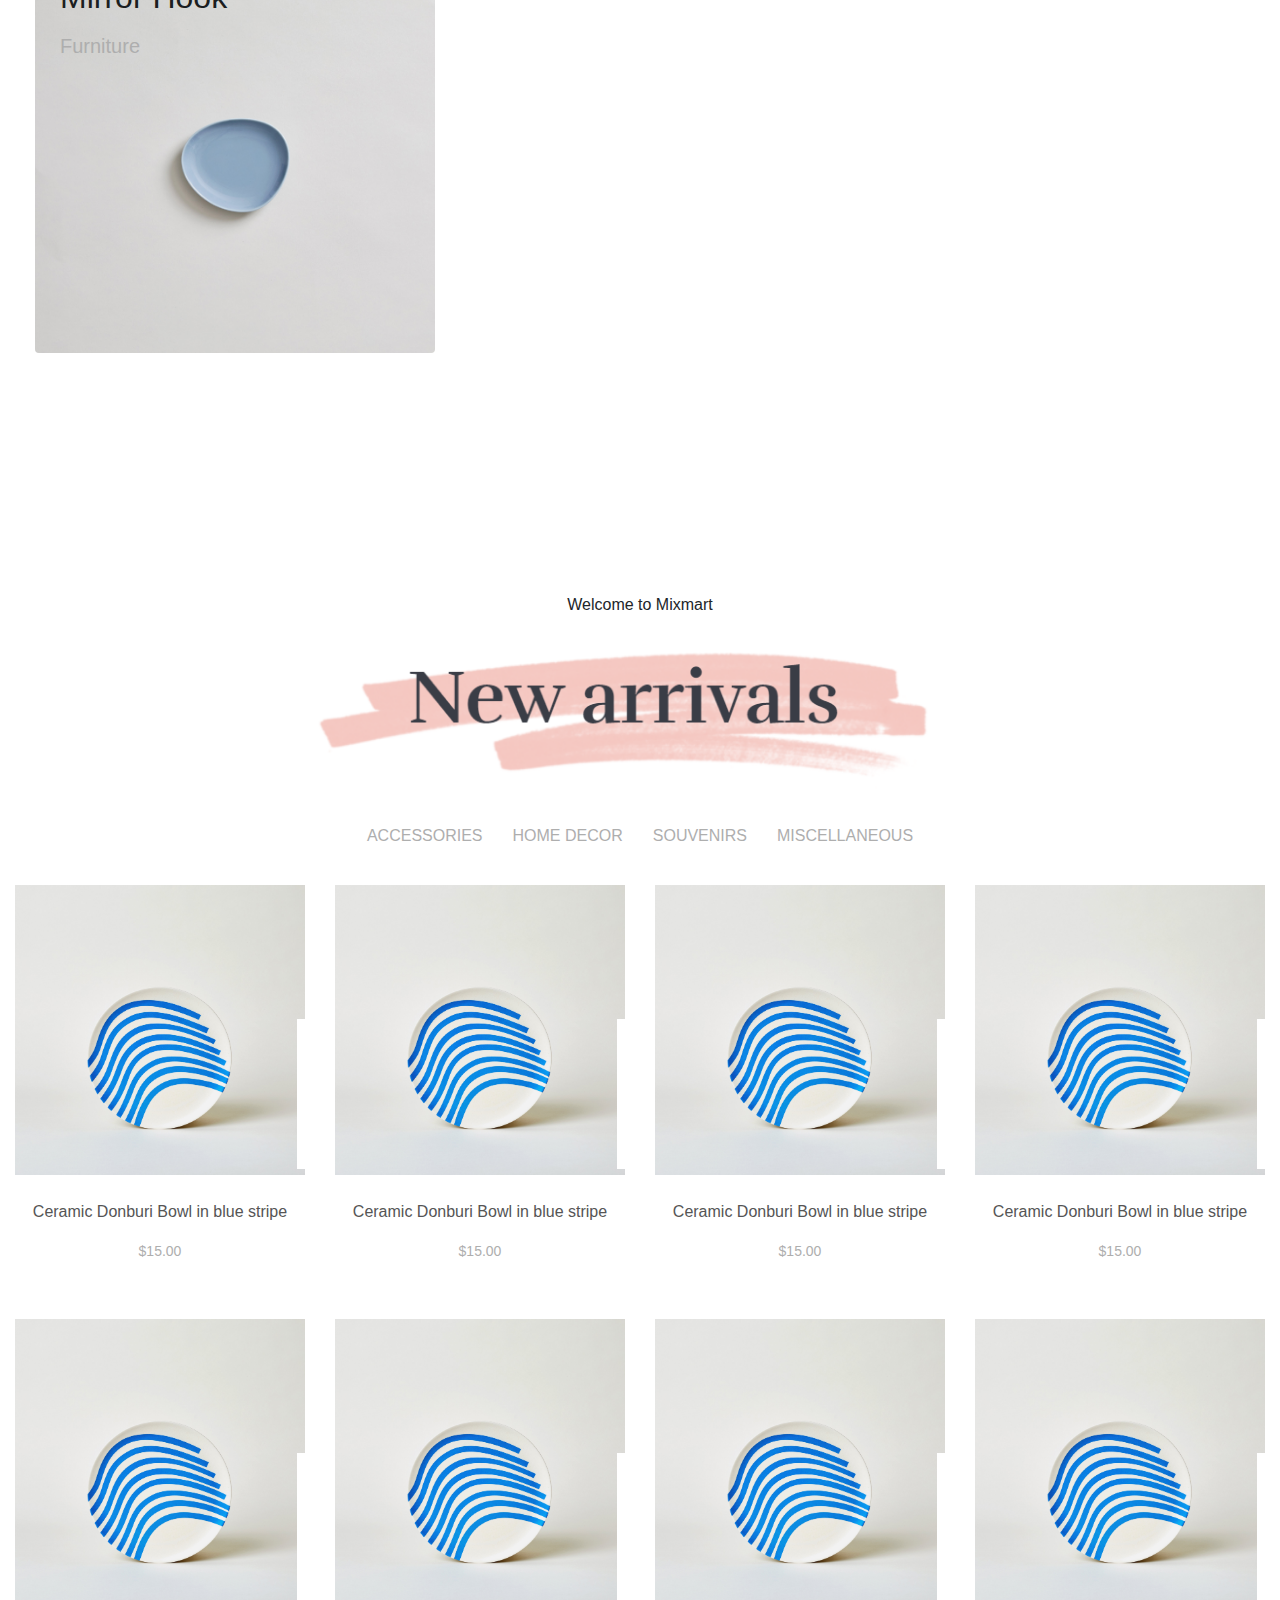
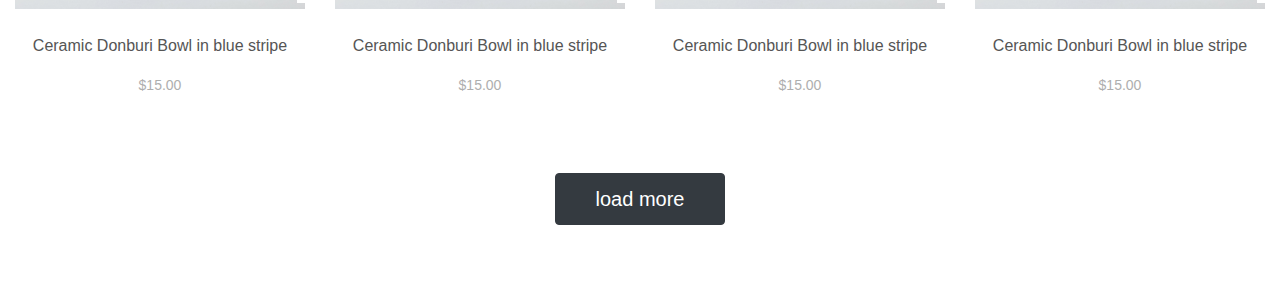
==== commit 73b70dac: "WOW Jquery Pashmam" ====
--- a/index.html
+++ b/index.html
@@ -373,6 +373,169 @@
         </div>
     </div>
 </section>
+<section class="main">
+    <div class="container">
+        <div class="shop-cat col-md-8 offset-md-2">
+            <p>Welcome to Mixmart</p>
+            <img src="images/topic2.PNG" alt="" class="img-responsive">
+            <div class="articles-items">
+                <ul>
+                    <li><a href="#">ACCESSORIES</a></li>
+                    <li><a href="#">HOME DECOR</a></li>
+                    <li><a href="#">SOUVENIRS</a></li>
+                    <li><a href="#">MISCELLANEOUS</a></li>
+                </ul>
+            </div>
+        </div>
+    </div>
+</section>
+<section class="main">
+    <div class="gallery">
+        <div class="container-fluid text-center">
+            <div class="row">
+                <div class="col-md-3 col-sm-12">
+                    <div class="gallery-items">
+                        <a href="#"><img src="images/bamboo-plate-set-of-5-1.jpg" alt="" class="img-responsive"></a>
+                        <div class="gallery-like"><p class="gallery-features-info">AddtoWishList</p><a href="#"><i class="fa fa-heartbeat"></i></a></div>
+                        <div class="gallery-features">
+                            <ul>
+                                <li><p class="gallery-features-info">QuickView</p><a href="#"><i class="fa fa-search"></i></a></li>
+                                <li><p class="gallery-features-info">Compare</p><a href="#"><i class="fa fa-search"></i></a></li>
+                                <li><p class="gallery-features-info">AddToCard</p><a href="#"><i class="fa fa-search"></i></a></li>
+                            </ul>
+                        </div>
+                        <div class="gallery-info">
+                            <span class="gallery-name"><a href="#">Ceramic Donburi Bowl in blue stripe</a></span><br>
+                            <span class="gallery-price">$15.00</span>
+                        </div>
+                    </div>
+                </div>
+                <div class="col-md-3 col-sm-12">
+                    <div class="gallery-items">
+                        <a href="#"><img src="images/bamboo-plate-set-of-5-1.jpg" alt="" class="img-responsive"></a>
+                        <div class="gallery-like"><p class="gallery-features-info">AddtoWishList</p><a href="#"><i class="fa fa-heartbeat"></i></a></div>
+                        <div class="gallery-features">
+                            <ul>
+                                <li><p class="gallery-features-info">QuickView</p><a href="#"><i class="fa fa-search"></i></a></li>
+                                <li><p class="gallery-features-info">Compare</p><a href="#"><i class="fa fa-search"></i></a></li>
+                                <li><p class="gallery-features-info">AddToCard</p><a href="#"><i class="fa fa-search"></i></a></li>
+                            </ul>
+                        </div>
+                        <div class="gallery-info">
+                            <span class="gallery-name"><a href="#">Ceramic Donburi Bowl in blue stripe</a></span><br>
+                            <span class="gallery-price">$15.00</span>
+                        </div>
+                    </div>
+                </div>
+                <div class="col-md-3 col-sm-12">
+                    <div class="gallery-items">
+                        <a href="#"><img src="images/bamboo-plate-set-of-5-1.jpg" alt="" class="img-responsive"></a>
+                        <div class="gallery-like"><p class="gallery-features-info">AddtoWishList</p><a href="#"><i class="fa fa-heartbeat"></i></a></div>
+                        <div class="gallery-features">
+                            <ul>
+                                <li><p class="gallery-features-info">QuickView</p><a href="#"><i class="fa fa-search"></i></a></li>
+                                <li><p class="gallery-features-info">Compare</p><a href="#"><i class="fa fa-search"></i></a></li>
+                                <li><p class="gallery-features-info">AddToCard</p><a href="#"><i class="fa fa-search"></i></a></li>
+                            </ul>
+                        </div>
+                        <div class="gallery-info">
+                            <span class="gallery-name"><a href="#">Ceramic Donburi Bowl in blue stripe</a></span><br>
+                            <span class="gallery-price">$15.00</span>
+                        </div>
+                    </div>
+                </div>
+                <div class="col-md-3 col-sm-12">
+                    <div class="gallery-items">
+                        <a href="#"><img src="images/bamboo-plate-set-of-5-1.jpg" alt="" class="img-responsive"></a>
+                        <div class="gallery-like"><p class="gallery-features-info">AddtoWishList</p><a href="#"><i class="fa fa-heartbeat"></i></a></div>
+                        <div class="gallery-features">
+                            <ul>
+                                <li><p class="gallery-features-info">QuickView</p><a href="#"><i class="fa fa-search"></i></a></li>
+                                <li><p class="gallery-features-info">Compare</p><a href="#"><i class="fa fa-search"></i></a></li>
+                                <li><p class="gallery-features-info">AddToCard</p><a href="#"><i class="fa fa-search"></i></a></li>
+                            </ul>
+                        </div>
+                        <div class="gallery-info">
+                            <span class="gallery-name"><a href="#">Ceramic Donburi Bowl in blue stripe</a></span><br>
+                            <span class="gallery-price">$15.00</span>
+                        </div>
+                    </div>
+                </div>
+                <div class="col-md-3 col-sm-12">
+                    <div class="gallery-items">
+                        <a href="#"><img src="images/bamboo-plate-set-of-5-1.jpg" alt="" class="img-responsive"></a>
+                        <div class="gallery-like"><p class="gallery-features-info">AddtoWishList</p><a href="#"><i class="fa fa-heartbeat"></i></a></div>
+                        <div class="gallery-features">
+                            <ul>
+                                <li><p class="gallery-features-info">QuickView</p><a href="#"><i class="fa fa-search"></i></a></li>
+                                <li><p class="gallery-features-info">Compare</p><a href="#"><i class="fa fa-search"></i></a></li>
+                                <li><p class="gallery-features-info">AddToCard</p><a href="#"><i class="fa fa-search"></i></a></li>
+                            </ul>
+                        </div>
+                        <div class="gallery-info">
+                            <span class="gallery-name"><a href="#">Ceramic Donburi Bowl in blue stripe</a></span><br>
+                            <span class="gallery-price">$15.00</span>
+                        </div>
+                    </div>
+                </div>
+                <div class="col-md-3 col-sm-12">
+                    <div class="gallery-items">
+                        <a href="#"><img src="images/bamboo-plate-set-of-5-1.jpg" alt="" class="img-responsive"></a>
+                        <div class="gallery-like"><p class="gallery-features-info">AddtoWishList</p><a href="#"><i class="fa fa-heartbeat"></i></a></div>
+                        <div class="gallery-features">
+                            <ul>
+                                <li><p class="gallery-features-info">QuickView</p><a href="#"><i class="fa fa-search"></i></a></li>
+                                <li><p class="gallery-features-info">Compare</p><a href="#"><i class="fa fa-search"></i></a></li>
+                                <li><p class="gallery-features-info">AddToCard</p><a href="#"><i class="fa fa-search"></i></a></li>
+                            </ul>
+                        </div>
+                        <div class="gallery-info">
+                            <span class="gallery-name"><a href="#">Ceramic Donburi Bowl in blue stripe</a></span><br>
+                            <span class="gallery-price">$15.00</span>
+                        </div>
+                    </div>
+                </div>
+                <div class="col-md-3 col-sm-12">
+                    <div class="gallery-items">
+                        <a href="#"><img src="images/bamboo-plate-set-of-5-1.jpg" alt="" class="img-responsive"></a>
+                        <div class="gallery-like"><p class="gallery-features-info">AddtoWishList</p><a href="#"><i class="fa fa-heartbeat"></i></a></div>
+                        <div class="gallery-features">
+                            <ul>
+                                <li><p class="gallery-features-info">QuickView</p><a href="#"><i class="fa fa-search"></i></a></li>
+                                <li><p class="gallery-features-info">Compare</p><a href="#"><i class="fa fa-search"></i></a></li>
+                                <li><p class="gallery-features-info">AddToCard</p><a href="#"><i class="fa fa-search"></i></a></li>
+                            </ul>
+                        </div>
+                        <div class="gallery-info">
+                            <span class="gallery-name"><a href="#">Ceramic Donburi Bowl in blue stripe</a></span><br>
+                            <span class="gallery-price">$15.00</span>
+                        </div>
+                    </div>
+                </div>
+                <div class="col-md-3 col-sm-12">
+                    <div class="gallery-items">
+                        <a href="#"><img src="images/bamboo-plate-set-of-5-1.jpg" alt="" class="img-responsive"></a>
+                        <div class="gallery-like"><p class="gallery-features-info">AddtoWishList</p><a href="#"><i class="fa fa-heartbeat"></i></a></div>
+                        <div class="gallery-features">
+                            <ul>
+                                <li><p class="gallery-features-info">QuickView</p><a href="#"><i class="fa fa-search"></i></a></li>
+                                <li><p class="gallery-features-info">Compare</p><a href="#"><i class="fa fa-search"></i></a></li>
+                                <li><p class="gallery-features-info">AddToCard</p><a href="#"><i class="fa fa-search"></i></a></li>
+                            </ul>
+                        </div>
+                        <div class="gallery-info">
+                            <span class="gallery-name"><a href="#">Ceramic Donburi Bowl in blue stripe</a></span><br>
+                            <span class="gallery-price">$15.00</span>
+                        </div>
+                    </div>
+                </div>
+                <div class="col-md-2 offset-md-5">
+                    <button type="button" class="btn btn-dark">load more</button>
+                </div>
+            </div>
+        </div>
+    </div>
+</section>
 
 <!-- Optional JavaScript -->
 <!-- jQuery first, then Popper.js, then Bootstrap JS -->
--- a/css/style.css
+++ b/css/style.css
@@ -391,4 +391,132 @@
 .services .service-cont:hover i {
     color: #f4c3bc;
 }
+@media (max-width: 721px) {
+    .articles-items {
+        display: none;
+    }
+}
+.articles-items {
+    display: inline-block;
+    position: relative;
+}
+.articles-items ul {
+    display: flex;
+    justify-content: center;
+}
+.articles-items ul li {
+    display: inline-block;
+    margin: 0 15px 2px;
+}
+.articles-items ul li a {
+    display: inline-block;
+    padding: 15px 0;
+    height: 100%;
+    width: 100%;
+    color: #aeaeae;
+}
+.articles-items ul li:hover {
+    border-bottom: 2px solid #000000;
+    margin-bottom: 0;
+}
+.articles-items ul li:hover a {
+    color: #000000;
+}
+.gallery .gallery-items {
+    display: inline-block;
+    padding: 0;
+    margin: 0 0 20px;
+    position: relative;
+    overflow: hidden;
+}
+.gallery .gallery-items a {
+    display: inline-block;
+    width: 100%;
+    height: 100%;
+}
+.gallery .gallery-items .gallery-like {
+    display: inline-block;
+    position: absolute;
+    top: 5%;
+    right: -14%;
+    padding: 5px 10px;
+}
+.gallery .gallery-items .gallery-like a {
+    display: inline-block;
+    padding: 5px;
+    color: #aeaeae;
+    font-size: 20px;
+}
+.gallery .gallery-items .gallery-like a:hover {
+    color: #f4c3bc;
+}
+.gallery .gallery-items .gallery-features{
+    display: inline-block;
+    position: absolute;
+    top: 33%;
+    right: -14%;
+}
+.gallery .gallery-items .gallery-features ul {
+    display: flex;
+    flex-direction: column;
+    background: #FFFFFF;
+}
+.gallery .gallery-items .gallery-features ul li {
+    display: inline-block;
+    padding: 5px 10px;
+    position: relative;
+}
+.gallery-features-info {
+    display: none;
+    position: absolute;
+    padding: 3px 6px;
+    margin: 0;
+    font-size: 12px;
+    top: 30%;
+    right: 130%;
+    background-color: #f4c3bc;;
+    color: #FFFFFF;
+}
+.gallery .gallery-items .gallery-features ul li a {
+    display: inline-block;
+    padding: 5px;
+    color: #aeaeae;
+    font-size: 20px;
+}
+.gallery .gallery-items .gallery-features ul li a:hover {
+    color: #f4c3bc;
+}
+.red-color {
+    color: red;
+}
+.gallery-info {
+    display: inline-block;
+    padding: 0 0 10px;
+    width: 100%;
+    height: 100%;
+}
+.gallery-info .gallery-name {
+    display: inline-block;
+    padding: 15px 10px 5px;
+}
+.gallery-info .gallery-name a {
+    display: inline-block;
+    padding: 10px 5px;
+}
+.gallery-info .gallery-price {
+    display: inline-block;
+    padding: 0 10px 20px;
+    font-size: 14px;
+    color: #aeaeae;
+}
+.gallery-items:hover{
+    box-shadow: 1px 2px 3px #aeaeae;
+}
+.gallery button {
+    display: inline-block;
+    font-size: 20px;
+    padding: 10px 40px;
+    margin: 20px 0 70px;
+}
 
+
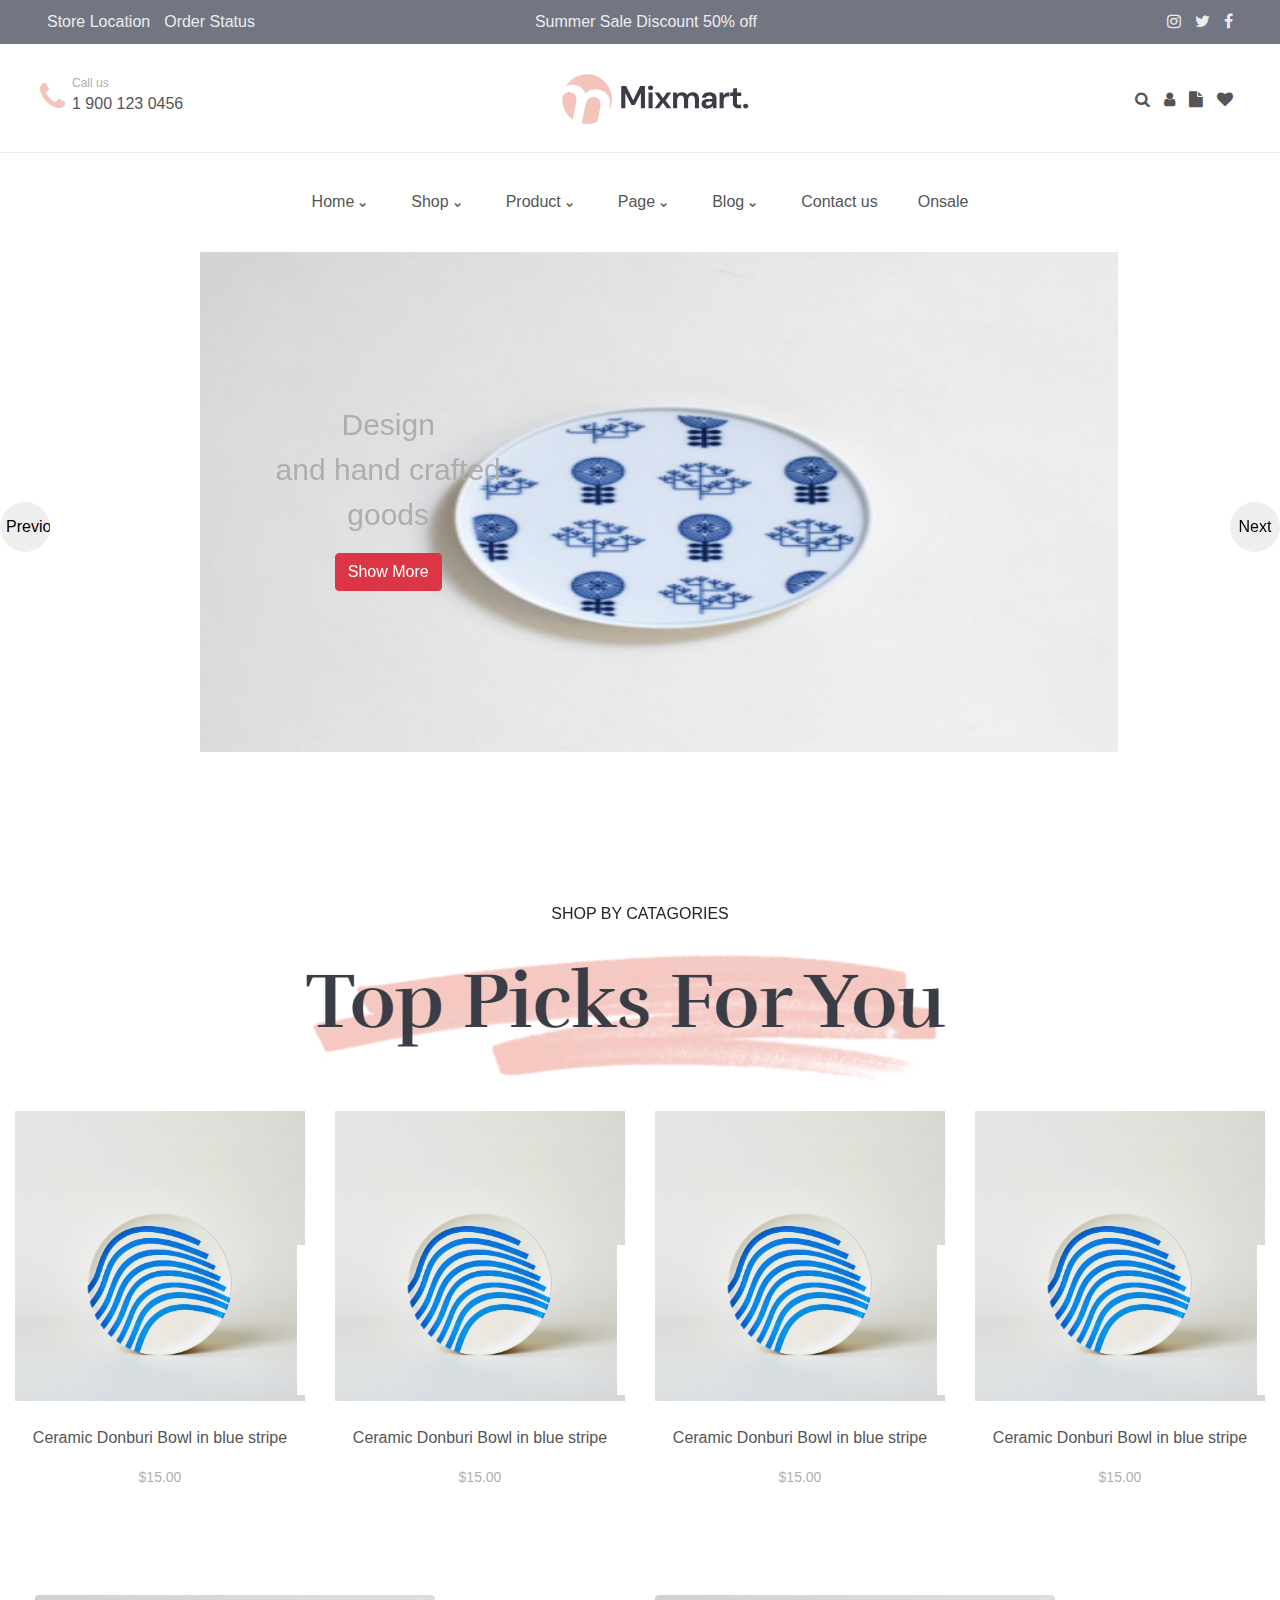
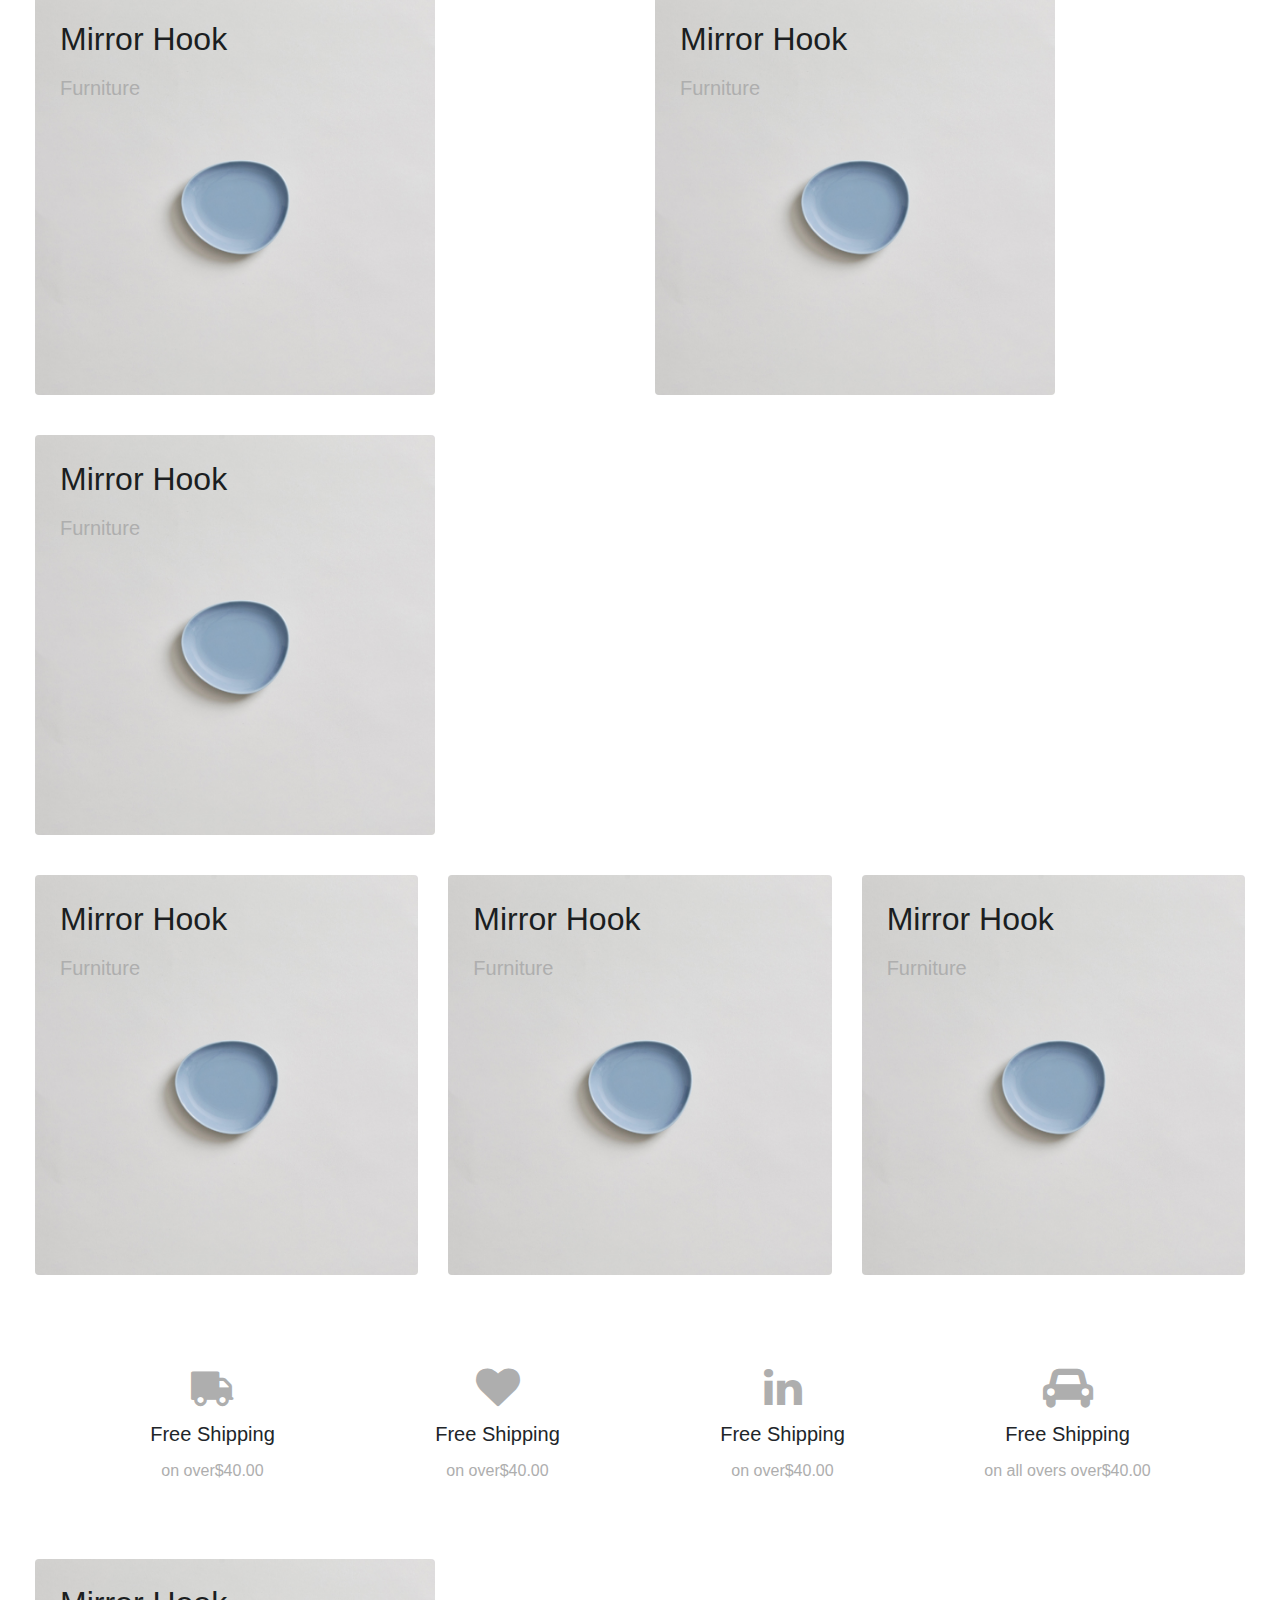
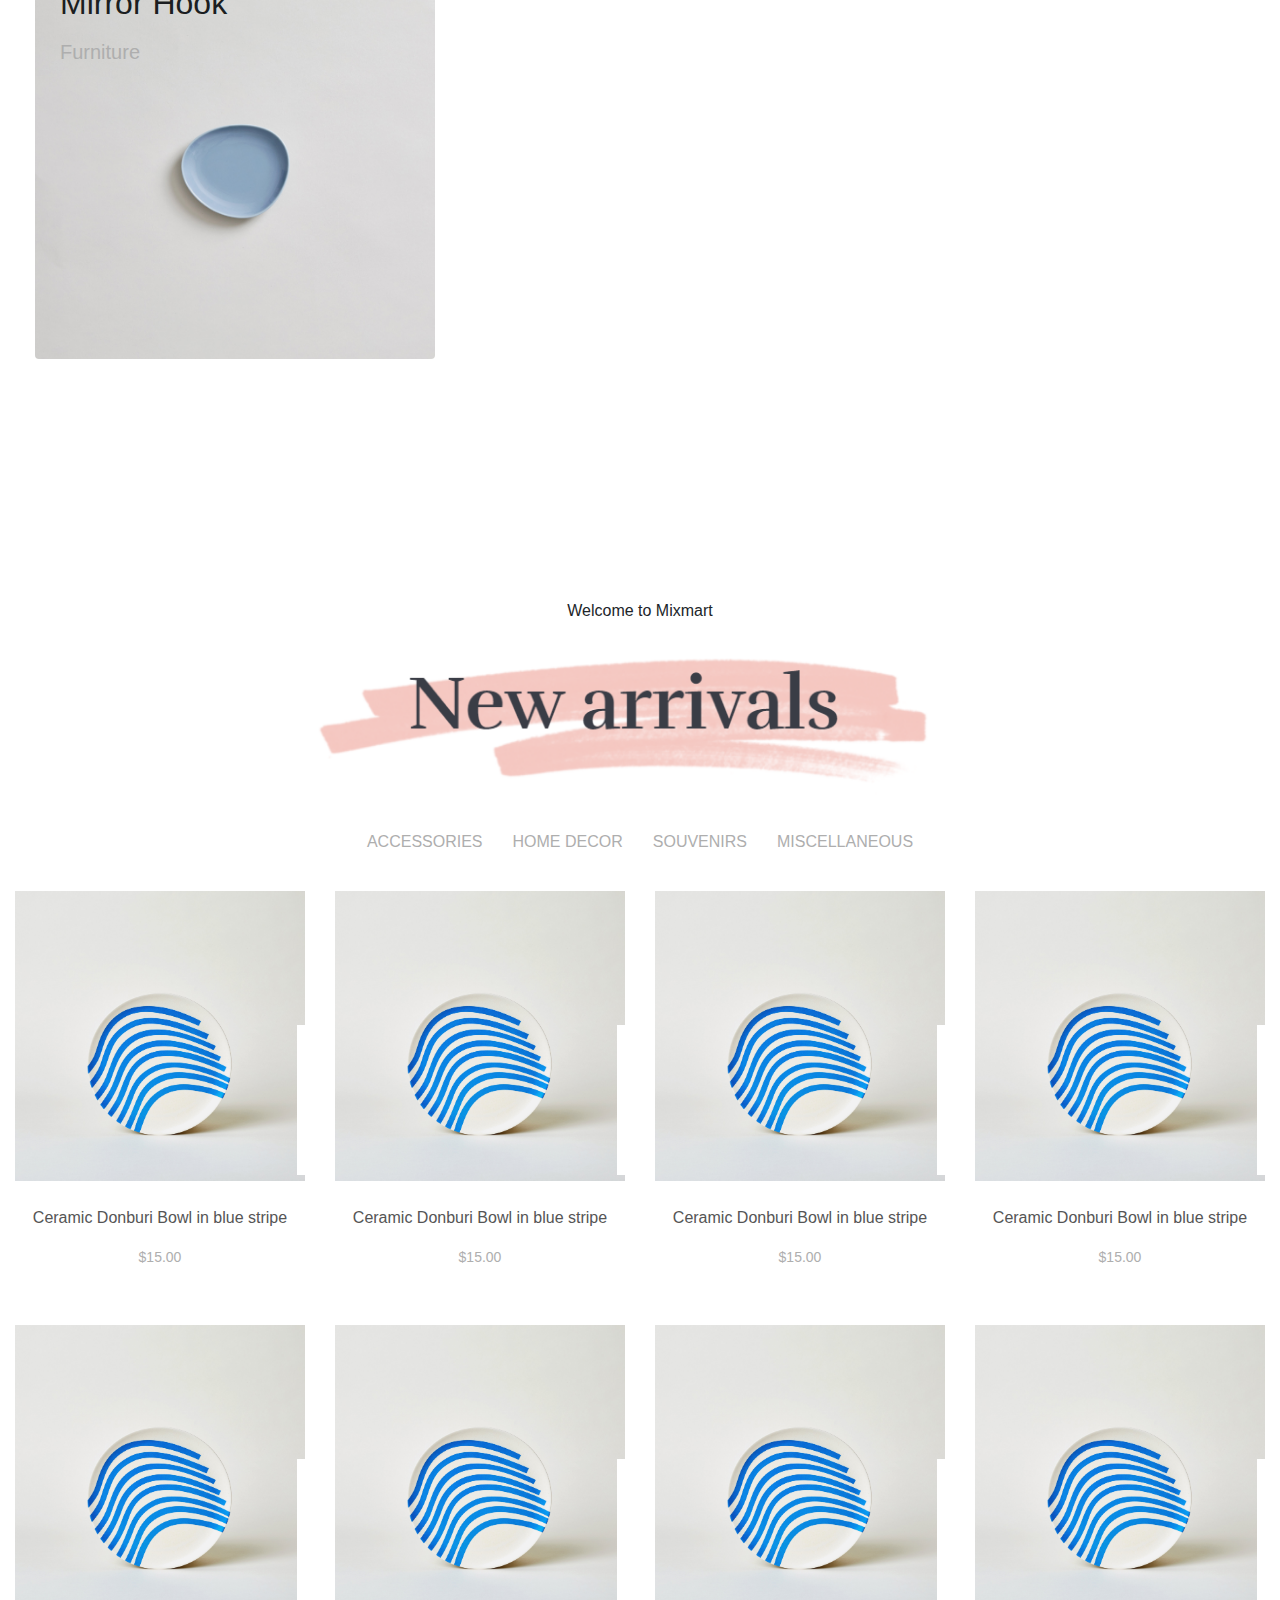
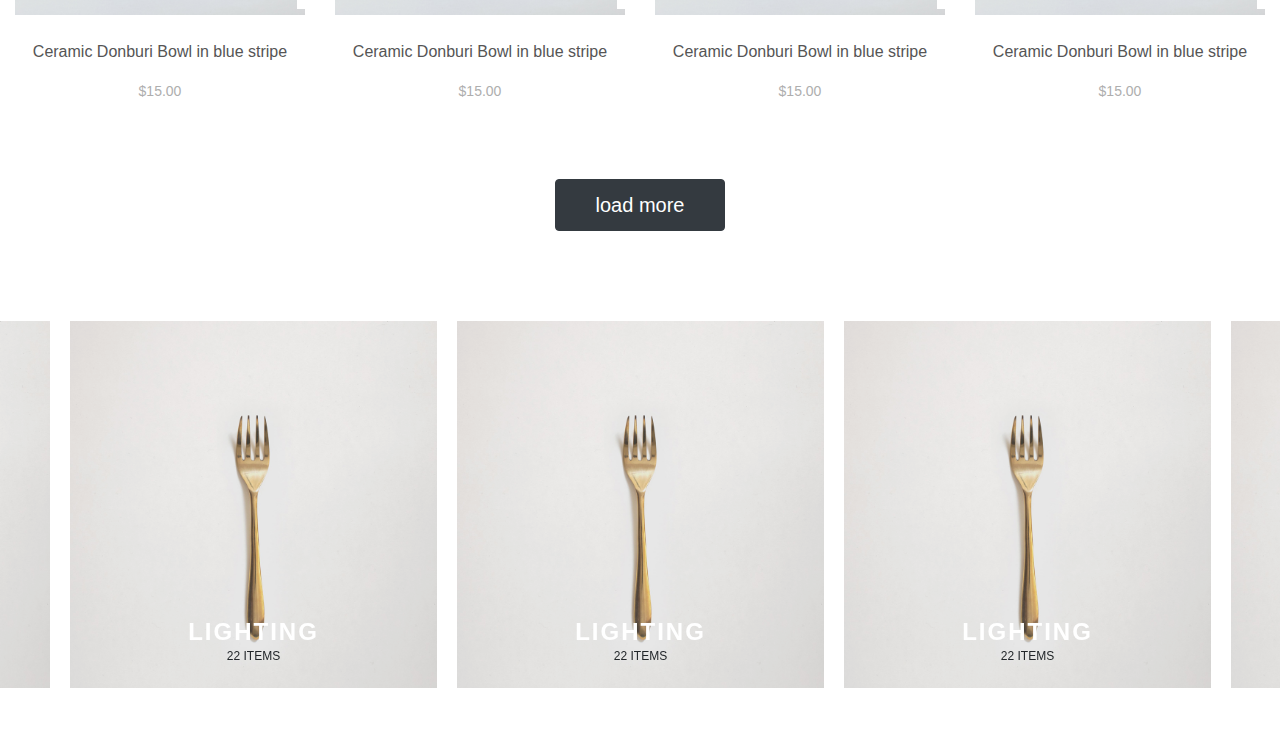
==== commit 3b41aa50: "ghabl az footer" ====
--- a/index.html
+++ b/index.html
@@ -144,89 +144,78 @@
             <img src="images/topic1.PNG" alt="" class="img-responsive">
         </div>
     </div>
-    <div class="shop-cat-items">
-        <div class="shop-cat-items-meta col-md-3 col-sm-12">
-            <div class="shop-cat-item-image">
-                <a href="#"><img src="images/light-weight-tokusa-light-weight-donburi-bowl-for-mino-ware-1.jpg" alt=""></a>
-                <div class="shop-cat-item-image-discount"><span>-17%</span></div>
-                <div class="shop-cat-item-image-like">
-                    <span><i class="fa fa-heart"></i></span>
-                </div>
-                <div class="shop-cat-item-image-toolbar">
-                    <ul>
-                        <li><a href="#"><i class="fa fa-search"></i></a></li>
-                        <li><a href="#"><i class="fa fa-search"></i></a></li>
-                        <li><a href="#"><i class="fa fa-search"></i></a></li>
-                    </ul>
-                </div>
-            </div>
-            <div class="shop-cat-item-info">
-                <a href="#">Ceramic Donburi Bowl in blue stripe</a>
-                <span>$15.00</span>
-            </div>
-        </div>
-        <div class="shop-cat-items-meta col-md-3 col-sm-12">
-            <div class="shop-cat-item-image">
-                <a href="#"><img src="images/light-weight-tokusa-light-weight-donburi-bowl-for-mino-ware-1.jpg" alt=""></a>
-                <div class="shop-cat-item-image-discount"><span>-17%</span></div>
-                <div class="shop-cat-item-image-like">
-                    <span><i class="fa fa-heart"></i></span>
-                </div>
-                <div class="shop-cat-item-image-toolbar">
-                    <ul>
-                        <li><a href="#"><i class="fa fa-search"></i></a></li>
-                        <li><a href="#"><i class="fa fa-search"></i></a></li>
-                        <li><a href="#"><i class="fa fa-search"></i></a></li>
-                    </ul>
-                </div>
-            </div>
-            <div class="shop-cat-item-info">
-                <a href="#">Ceramic Donburi Bowl in blue stripe</a>
-                <span>$15.00</span>
-            </div>
-        </div>
-        <div class="shop-cat-items-meta col-md-3 col-sm-12">
-            <div class="shop-cat-item-image">
-                <a href="#"><img src="images/light-weight-tokusa-light-weight-donburi-bowl-for-mino-ware-1.jpg" alt=""></a>
-                <div class="shop-cat-item-image-discount"><span>-17%</span></div>
-                <div class="shop-cat-item-image-like">
-                    <span><i class="fa fa-heart"></i></span>
-                </div>
-                <div class="shop-cat-item-image-toolbar">
-                    <ul>
-                        <li><a href="#"><i class="fa fa-search"></i></a></li>
-                        <li><a href="#"><i class="fa fa-search"></i></a></li>
-                        <li><a href="#"><i class="fa fa-search"></i></a></li>
-                    </ul>
-                </div>
-            </div>
-            <div class="shop-cat-item-info">
-                <a href="#">Ceramic Donburi Bowl in blue stripe</a>
-                <span>$15.00</span>
-            </div>
-        </div>
-        <div class="shop-cat-items-meta col-md-3 col-sm-12">
-            <div class="shop-cat-item-image">
-                <a href="#"><img src="images/light-weight-tokusa-light-weight-donburi-bowl-for-mino-ware-1.jpg" alt=""></a>
-                <div class="shop-cat-item-image-discount"><span>-17%</span></div>
-                <div class="shop-cat-item-image-like">
-                    <span><i class="fa fa-heart"></i></span>
-                </div>
-                <div class="shop-cat-item-image-toolbar">
-                    <ul>
-                        <li><a href="#"><i class="fa fa-search"></i></a></li>
-                        <li><a href="#"><i class="fa fa-search"></i></a></li>
-                        <li><a href="#"><i class="fa fa-search"></i></a></li>
-                    </ul>
-                </div>
-            </div>
-            <div class="shop-cat-item-info">
-                <a href="#">Ceramic Donburi Bowl in blue stripe</a>
-                <div class="shop-info-discount">
-                    <span>$18.00</span>
-                    <p></p>
-                </div>
-                <span>$15.00</span>
+
+    <div class="gallery">
+        <div class="container-fluid text-center">
+            <div class="row">
+                <div class="col-md-3 col-sm-12">
+                    <div class="gallery-items">
+                        <a href="#"><img src="images/bamboo-plate-set-of-5-1.jpg" alt="" class="img-responsive"></a>
+                        <div class="gallery-like"><p class="gallery-features-info">AddtoWishList</p><a href="#"><i class="fa fa-heartbeat"></i></a></div>
+                        <div class="gallery-features">
+                            <ul>
+                                <li><p class="gallery-features-info">QuickView</p><a href="#"><i class="fa fa-search"></i></a></li>
+                                <li><p class="gallery-features-info">Compare</p><a href="#"><i class="fa fa-search"></i></a></li>
+                                <li><p class="gallery-features-info">AddToCard</p><a href="#"><i class="fa fa-search"></i></a></li>
+                            </ul>
+                        </div>
+                        <div class="gallery-info">
+                            <span class="gallery-name"><a href="#">Ceramic Donburi Bowl in blue stripe</a></span><br>
+                            <span class="gallery-price">$15.00</span>
+                        </div>
+                    </div>
+                </div>
+                <div class="col-md-3 col-sm-12">
+                    <div class="gallery-items">
+                        <a href="#"><img src="images/bamboo-plate-set-of-5-1.jpg" alt="" class="img-responsive"></a>
+                        <div class="gallery-like"><p class="gallery-features-info">AddtoWishList</p><a href="#"><i class="fa fa-heartbeat"></i></a></div>
+                        <div class="gallery-features">
+                            <ul>
+                                <li><p class="gallery-features-info">QuickView</p><a href="#"><i class="fa fa-search"></i></a></li>
+                                <li><p class="gallery-features-info">Compare</p><a href="#"><i class="fa fa-search"></i></a></li>
+                                <li><p class="gallery-features-info">AddToCard</p><a href="#"><i class="fa fa-search"></i></a></li>
+                            </ul>
+                        </div>
+                        <div class="gallery-info">
+                            <span class="gallery-name"><a href="#">Ceramic Donburi Bowl in blue stripe</a></span><br>
+                            <span class="gallery-price">$15.00</span>
+                        </div>
+                    </div>
+                </div>
+                <div class="col-md-3 col-sm-12">
+                    <div class="gallery-items">
+                        <a href="#"><img src="images/bamboo-plate-set-of-5-1.jpg" alt="" class="img-responsive"></a>
+                        <div class="gallery-like"><p class="gallery-features-info">AddtoWishList</p><a href="#"><i class="fa fa-heartbeat"></i></a></div>
+                        <div class="gallery-features">
+                            <ul>
+                                <li><p class="gallery-features-info">QuickView</p><a href="#"><i class="fa fa-search"></i></a></li>
+                                <li><p class="gallery-features-info">Compare</p><a href="#"><i class="fa fa-search"></i></a></li>
+                                <li><p class="gallery-features-info">AddToCard</p><a href="#"><i class="fa fa-search"></i></a></li>
+                            </ul>
+                        </div>
+                        <div class="gallery-info">
+                            <span class="gallery-name"><a href="#">Ceramic Donburi Bowl in blue stripe</a></span><br>
+                            <span class="gallery-price">$15.00</span>
+                        </div>
+                    </div>
+                </div>
+                <div class="col-md-3 col-sm-12">
+                    <div class="gallery-items">
+                        <a href="#"><img src="images/bamboo-plate-set-of-5-1.jpg" alt="" class="img-responsive"></a>
+                        <div class="gallery-like"><p class="gallery-features-info">AddtoWishList</p><a href="#"><i class="fa fa-heartbeat"></i></a></div>
+                        <div class="gallery-features">
+                            <ul>
+                                <li><p class="gallery-features-info">QuickView</p><a href="#"><i class="fa fa-search"></i></a></li>
+                                <li><p class="gallery-features-info">Compare</p><a href="#"><i class="fa fa-search"></i></a></li>
+                                <li><p class="gallery-features-info">AddToCard</p><a href="#"><i class="fa fa-search"></i></a></li>
+                            </ul>
+                        </div>
+                        <div class="gallery-info">
+                            <span class="gallery-name"><a href="#">Ceramic Donburi Bowl in blue stripe</a></span><br>
+                            <span class="gallery-price">$15.00</span>
+                        </div>
+                    </div>
+                </div>
             </div>
         </div>
     </div>
@@ -532,6 +521,88 @@
                 <div class="col-md-2 offset-md-5">
                     <button type="button" class="btn btn-dark">load more</button>
                 </div>
+            </div>
+        </div>
+    </div>
+</section>
+<section class="main">
+    <div class="center">
+        <div class="center-items">
+            <div class="cats-images">
+                <img src="images/cutlery-brass-fork-1.jpg" alt="" class="img-responsive">
+                <a href="#"></a>
+            </div>
+            <div class="center-item-holder">
+                <a href="#" class="link-item"></a>
+                <div class="cats-title">
+                    <a href="#"><span>lighting</span></a>
+                </div>
+                <div class="cats-total">22 items</div>
+            </div>
+        </div>
+        <div class="center-items">
+            <div class="cats-images">
+                <img src="images/cutlery-brass-fork-1.jpg" alt="" class="img-responsive">
+                <a href="#"></a>
+            </div>
+            <div class="center-item-holder">
+                <a href="#" class="link-item"></a>
+                <div class="cats-title">
+                    <a href="#"><span>lighting</span></a>
+                </div>
+                <div class="cats-total">22 items</div>
+            </div>
+        </div>
+        <div class="center-items">
+            <div class="cats-images">
+                <img src="images/cutlery-brass-fork-1.jpg" alt="" class="img-responsive">
+                <a href="#"></a>
+            </div>
+            <div class="center-item-holder">
+                <a href="#" class="link-item"></a>
+                <div class="cats-title">
+                    <a href="#"><span>lighting</span></a>
+                </div>
+                <div class="cats-total">22 items</div>
+            </div>
+        </div>
+        <div class="center-items">
+            <div class="cats-images">
+                <img src="images/cutlery-brass-fork-1.jpg" alt="" class="img-responsive">
+                <a href="#"></a>
+            </div>
+            <div class="center-item-holder">
+                <a href="#" class="link-item"></a>
+                <div class="cats-title">
+                    <a href="#"><span>lighting</span></a>
+                </div>
+                <div class="cats-total">22 items</div>
+            </div>
+        </div>
+        <div class="center-items">
+            <div class="cats-images">
+                <img src="images/cutlery-brass-fork-1.jpg" alt="" class="img-responsive">
+                <a href="#"></a>
+            </div>
+            <div class="center-item-holder">
+                <a href="#" class="link-item"></a>
+                <div class="cats-title">
+                    <a href="#"><span>lighting</span></a>
+                </div>
+                <div class="cats-total">22 items</div>
+            </div>
+        </div>
+        <div class="center-items">
+            <div class="cats-images">
+                <img src="images/cutlery-brass-fork-1.jpg" alt="" class="img-responsive">
+                <a href="#"></a>
+            </div>
+            <div class="center-item-holder">
+                <a href="#" class="link-item"></a>
+                <div class="cats-title">
+                    <a href="#"><span>lighting</span></a>
+                </div>
+                <div class="cats-total">22 items</div>
             </div>
         </div>
     </div>
--- a/css/style.css
+++ b/css/style.css
@@ -214,91 +214,6 @@
     display: inline-block;
     padding: 20px;
 }
-.shop-cat-items .shop-cat-items-meta .shop-cat-item-info {
-    display: inline-block;
-    padding: 10px 10px 40px;
-    text-align: center;
-
-}
-.shop-cat-items .shop-cat-items-meta .shop-cat-item-info span {
-    display: inline-block;
-    padding: 5px;
-    font-size: 14px;
-    color: #aeaeae;
-}
-.shop-cat-items .shop-cat-items-meta .shop-cat-item-image {
-    display: inline-block;
-    position: relative;
-}
-.shop-cat-items .shop-cat-items-meta .shop-cat-item-image .shop-cat-item-image-toolbar {
-    display: none;
-    position: absolute;
-    top: 25%;
-    right: 0;
-    transition: all 1s ease-in-out;
-}
-.shop-cat-item-image .shop-cat-item-image-toolbar  ul {
-    display: flex;
-    flex-direction: column;
-    background: #ffffff;
-    border-right: 1px solid #ececec;
-}
-.shop-cat-item-image .shop-cat-item-image-toolbar  ul li {
-    display: inline-block;
-    padding: 7px 15px;
-    font-size: 25px;
-}
-.shop-cat-item-image .shop-cat-item-image-toolbar  ul li a {
-    color: #aeaeae;
-}
-.shop-cat-item-image .shop-cat-item-image-toolbar  ul li a:hover {
-    color: #f4c3bc;
-}
-.shop-cat-item-image .shop-cat-item-image-like {
-    position: absolute;
-    display: none;
-    padding: 7px 15px;
-    font-size: 25px;
-    top: 0;
-    right: 0;
-    transition: all 1s ease-in-out;
-}
-.shop-cat-item-image .shop-cat-item-image-like span:hover {
-    color: #df625c;
-}
-.shop-cat-item-image .shop-cat-item-image-discount {
-    position: absolute;
-    top: 5%;
-    left: 5%;
-}
-.shop-cat-item-image .shop-cat-item-image-discount span {
-    display: inline-block;
-    padding: 2px 4px;
-    color: #ffffff;
-    font-size: 12px;
-    background-color: #df625c;
-}
-.shop-cat-items .shop-cat-items-meta:hover .shop-cat-item-info {
-    box-shadow: 1px 1px 1px #aeaeae;
-}
-.shop-cat-items .shop-cat-items-meta:hover .shop-cat-item-image .shop-cat-item-image-like {
-    display: inline-block;
-}
-.shop-cat-items .shop-cat-items-meta:hover .shop-cat-item-image .shop-cat-item-image-toolbar {
-    display: inline-block;
-}
-.shop-cat-items .shop-cat-items-meta .shop-cat-item-info .shop-info-discount {
-    display: inline-block;
-    position: relative;
-}
-.shop-cat-items .shop-cat-items-meta .shop-cat-item-info .shop-info-discount p {
-    display: inline-block;
-    padding: 0 25px;
-    position: absolute;
-    top: 43%;
-    left: 0;
-    border-bottom: 1px solid #aeaeae;
-}
 .most-viewed {
     display: inline-block;
     position: relative;
@@ -518,5 +433,65 @@
     padding: 10px 40px;
     margin: 20px 0 70px;
 }
+.center .center-items {
+    display: inline-block;
+    margin: 20px 10px 50px;
+    position: relative;
+    text-align: center;
+    overflow: hidden;
+}
+.center .center-items .cats-images {
+    font-size: 0;
+    overflow: hidden;
+    opacity: .9;
+    -ms-opacity: .9;
+    -o-opacity: .9;
+    -moz-opacity: .9;
+    -webkit-opacity: .9;
+    transition: all .3s ease;
+}
+.center .center-items .cats-images img {
+    height: auto;
+    max-width: 100%;
+    transition: all .4s ease-in-out;
+}
+.center .center-items .cats-images a {
+    width: 100%;
+    height: 100%;
+    position: absolute;
+    left: 0;
+    top: 0;
+}
+.center .center-items .center-item-holder {
+    position: absolute;
+    bottom: 20px;
+    text-align: center;
+    text-transform: uppercase;
+    left: 50%;
+    -ms-transform: translateX(-50%);
+    -o-transform: translateX(-50%);
+    -moz-transform: translateX(-50%);
+    -webkit-transform: translateX(-50%);
+    transform: translateX(-50%);
+}
+.center .center-items .center-item-holder .cats-title {
+    font-size: 24px;
+    font-weight: 700;
+    line-height: 24px;
+    letter-spacing: 2px;
+}
+.center .center-items .center-item-holder .cats-title a {
+    color: #FFFFFF;
+}
+.center .center-items .center-item-holder .cats-title a:hover {
+    color: #f4c3bc;
+}
+.center-item-holder .cats-total {
+    font-size: 12px;
+    line-height: 24px;
+}
+.center .center-items:hover img {
+    transform: scale(1.2);
+    opacity: .8;
+}
 
-
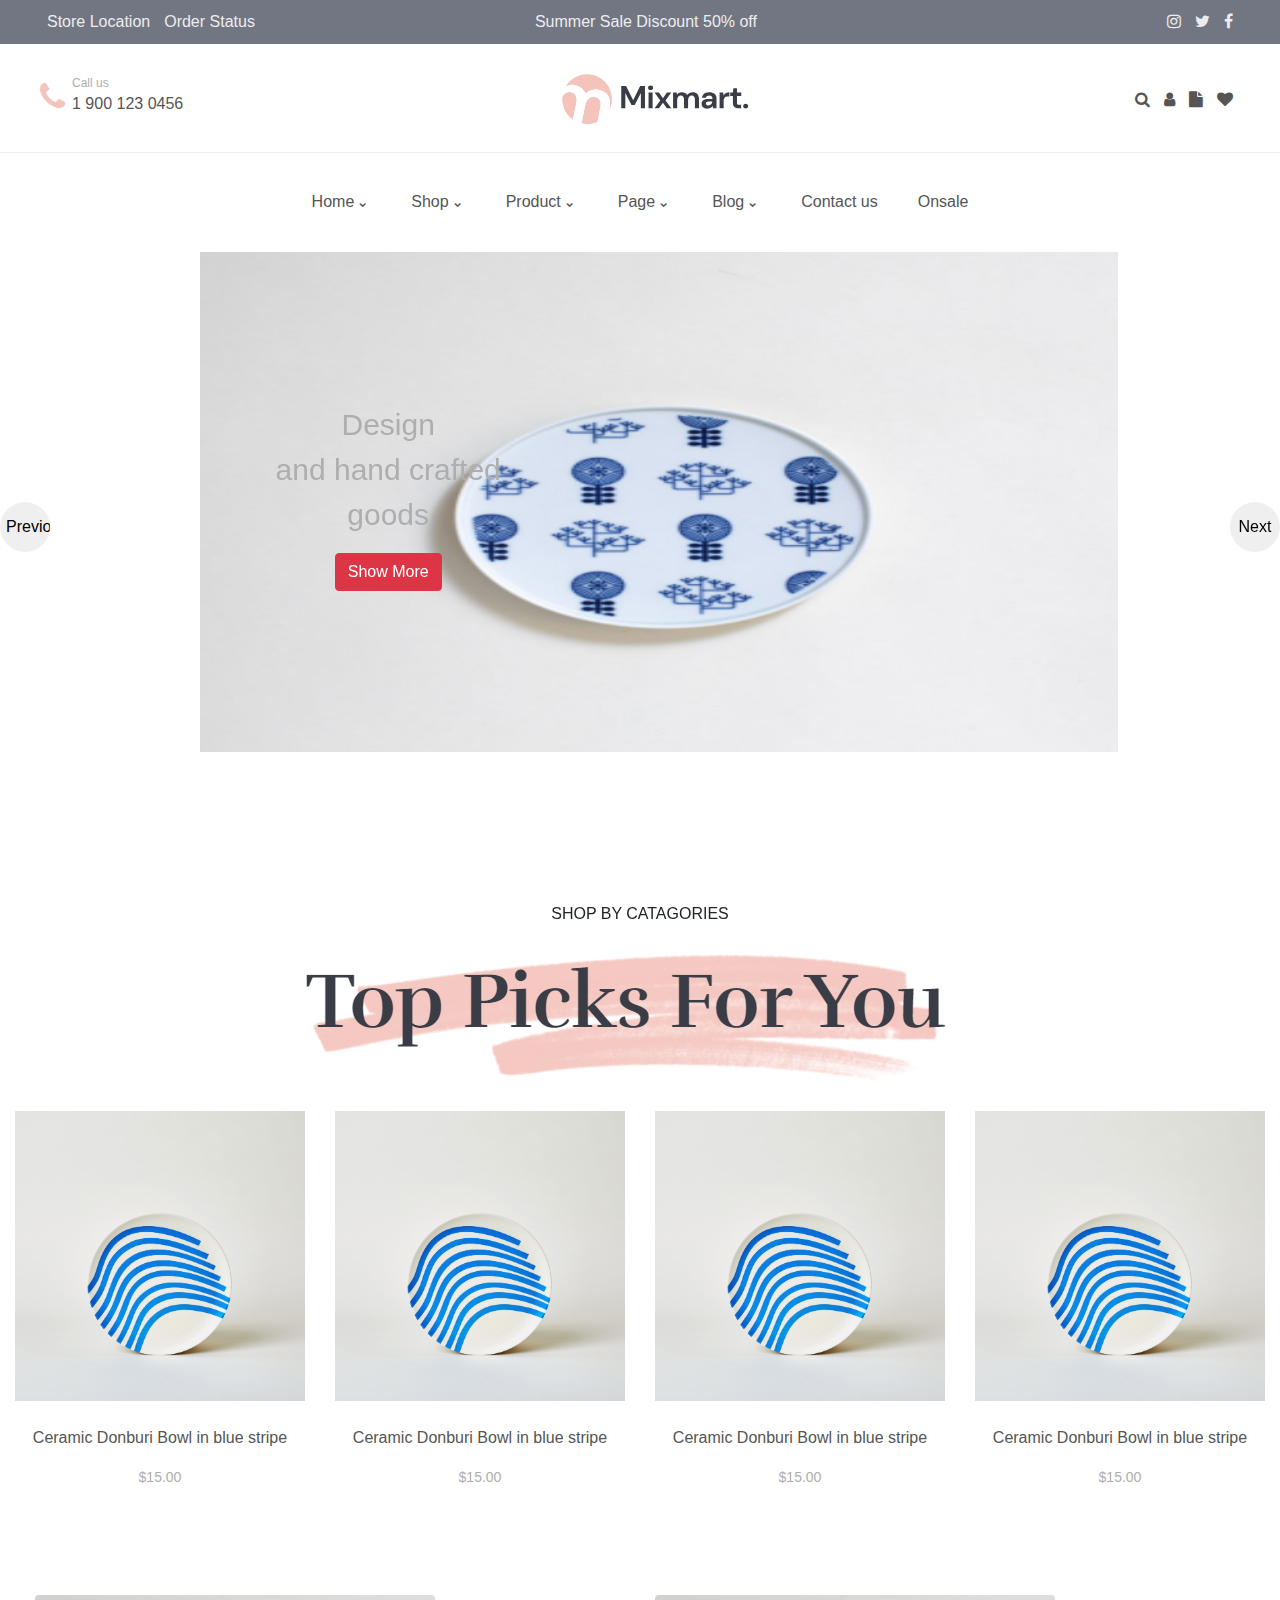
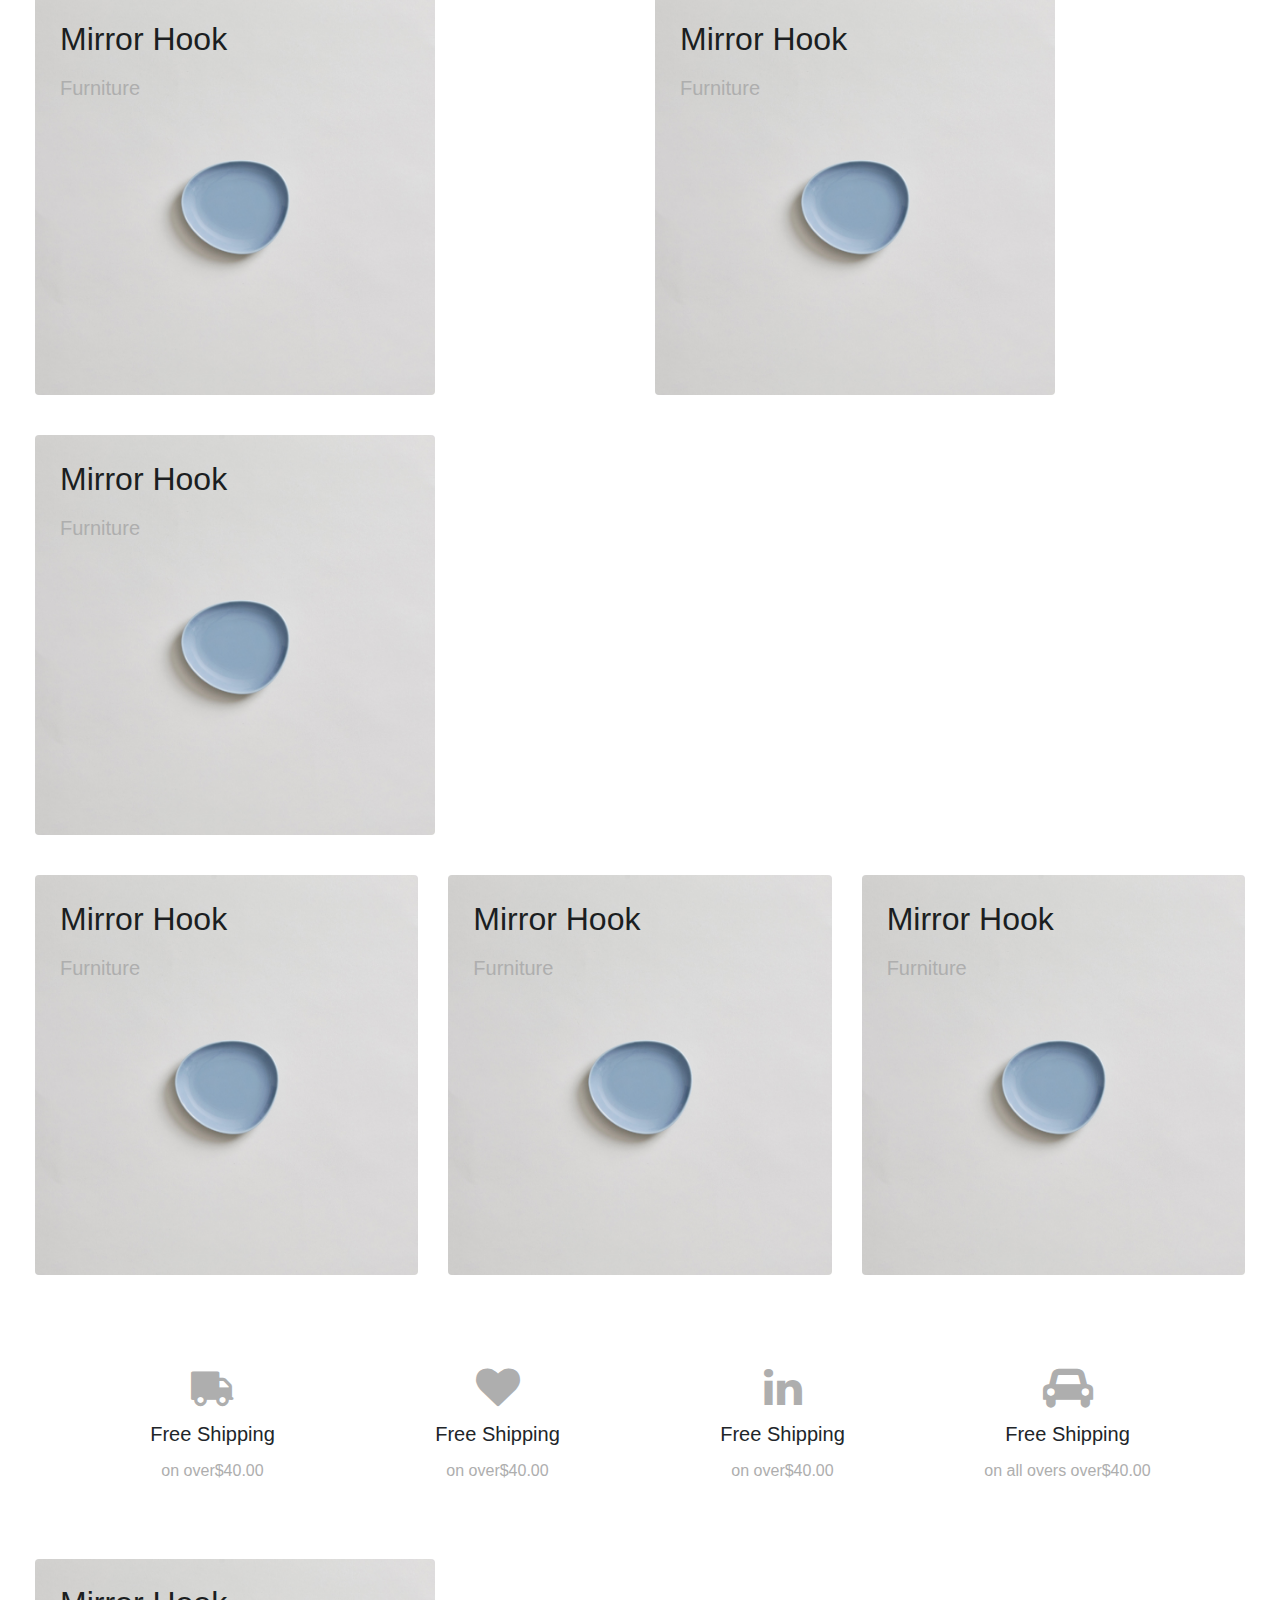
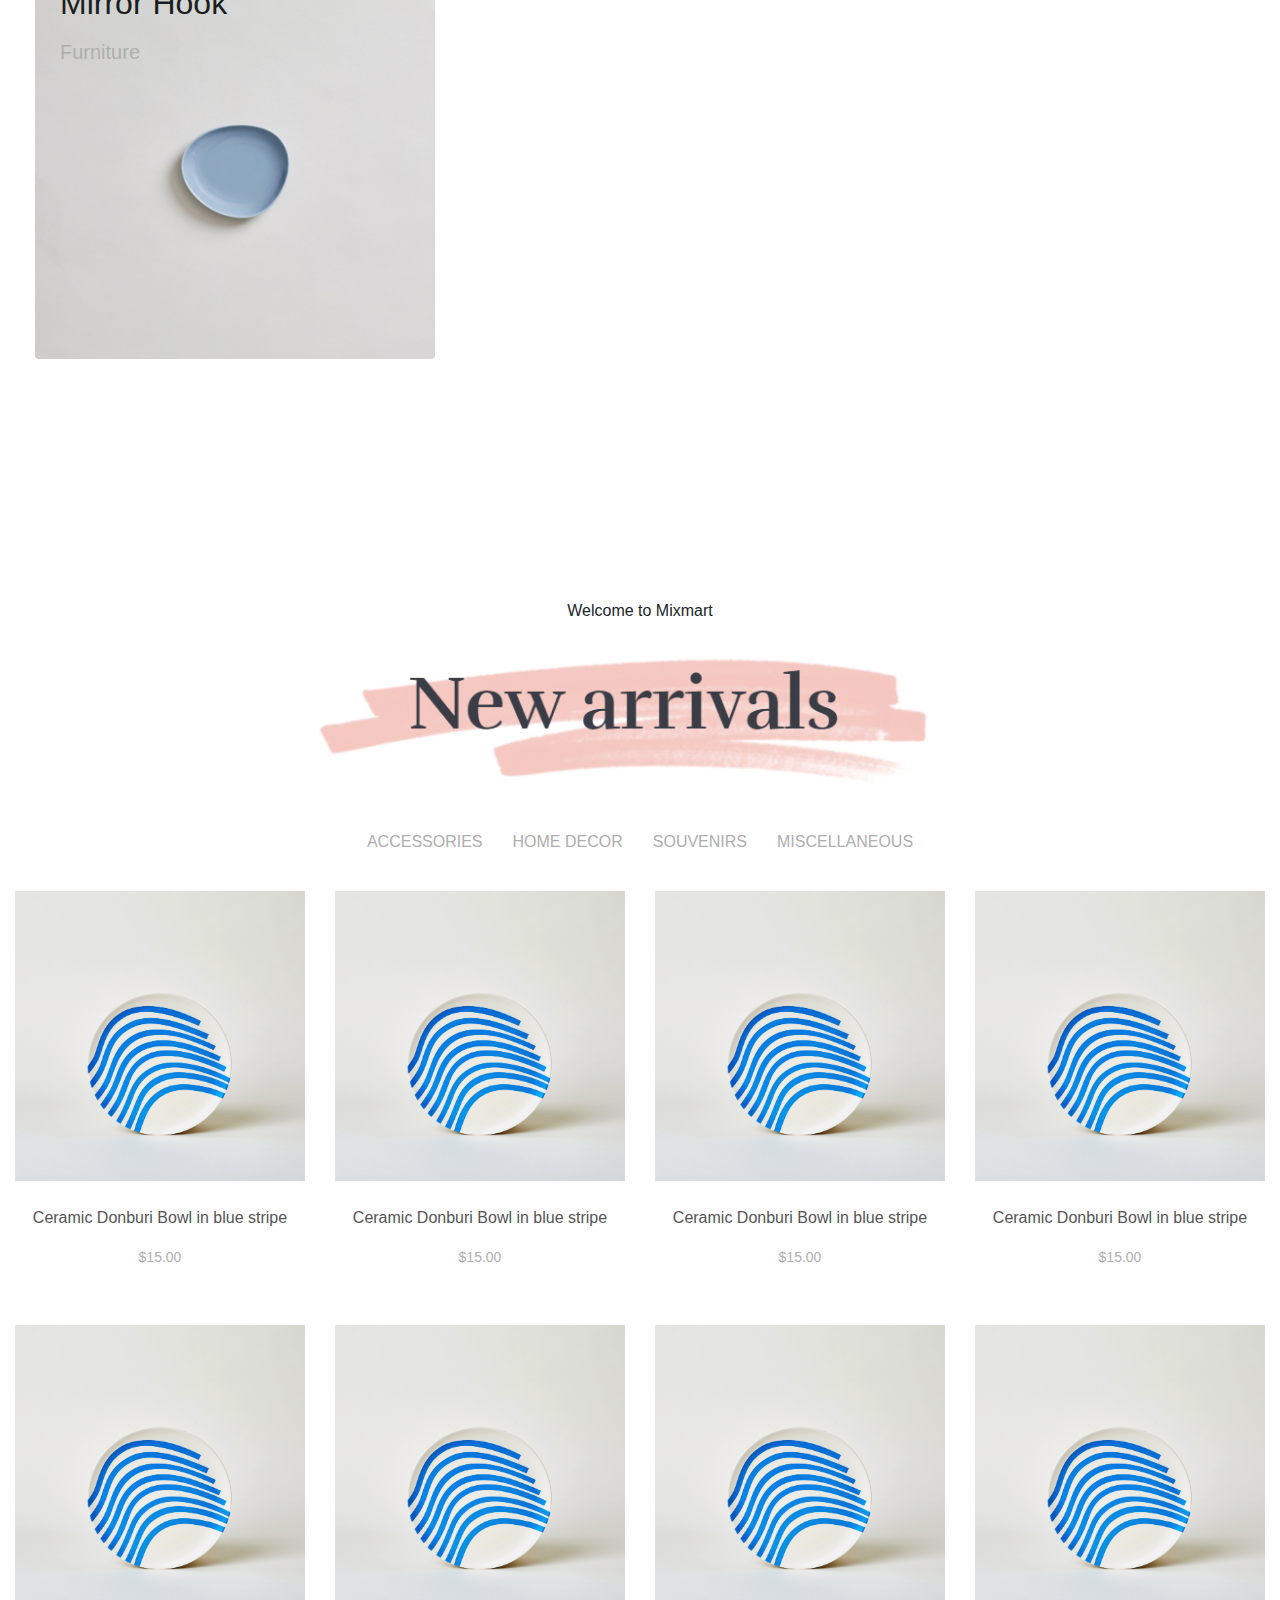
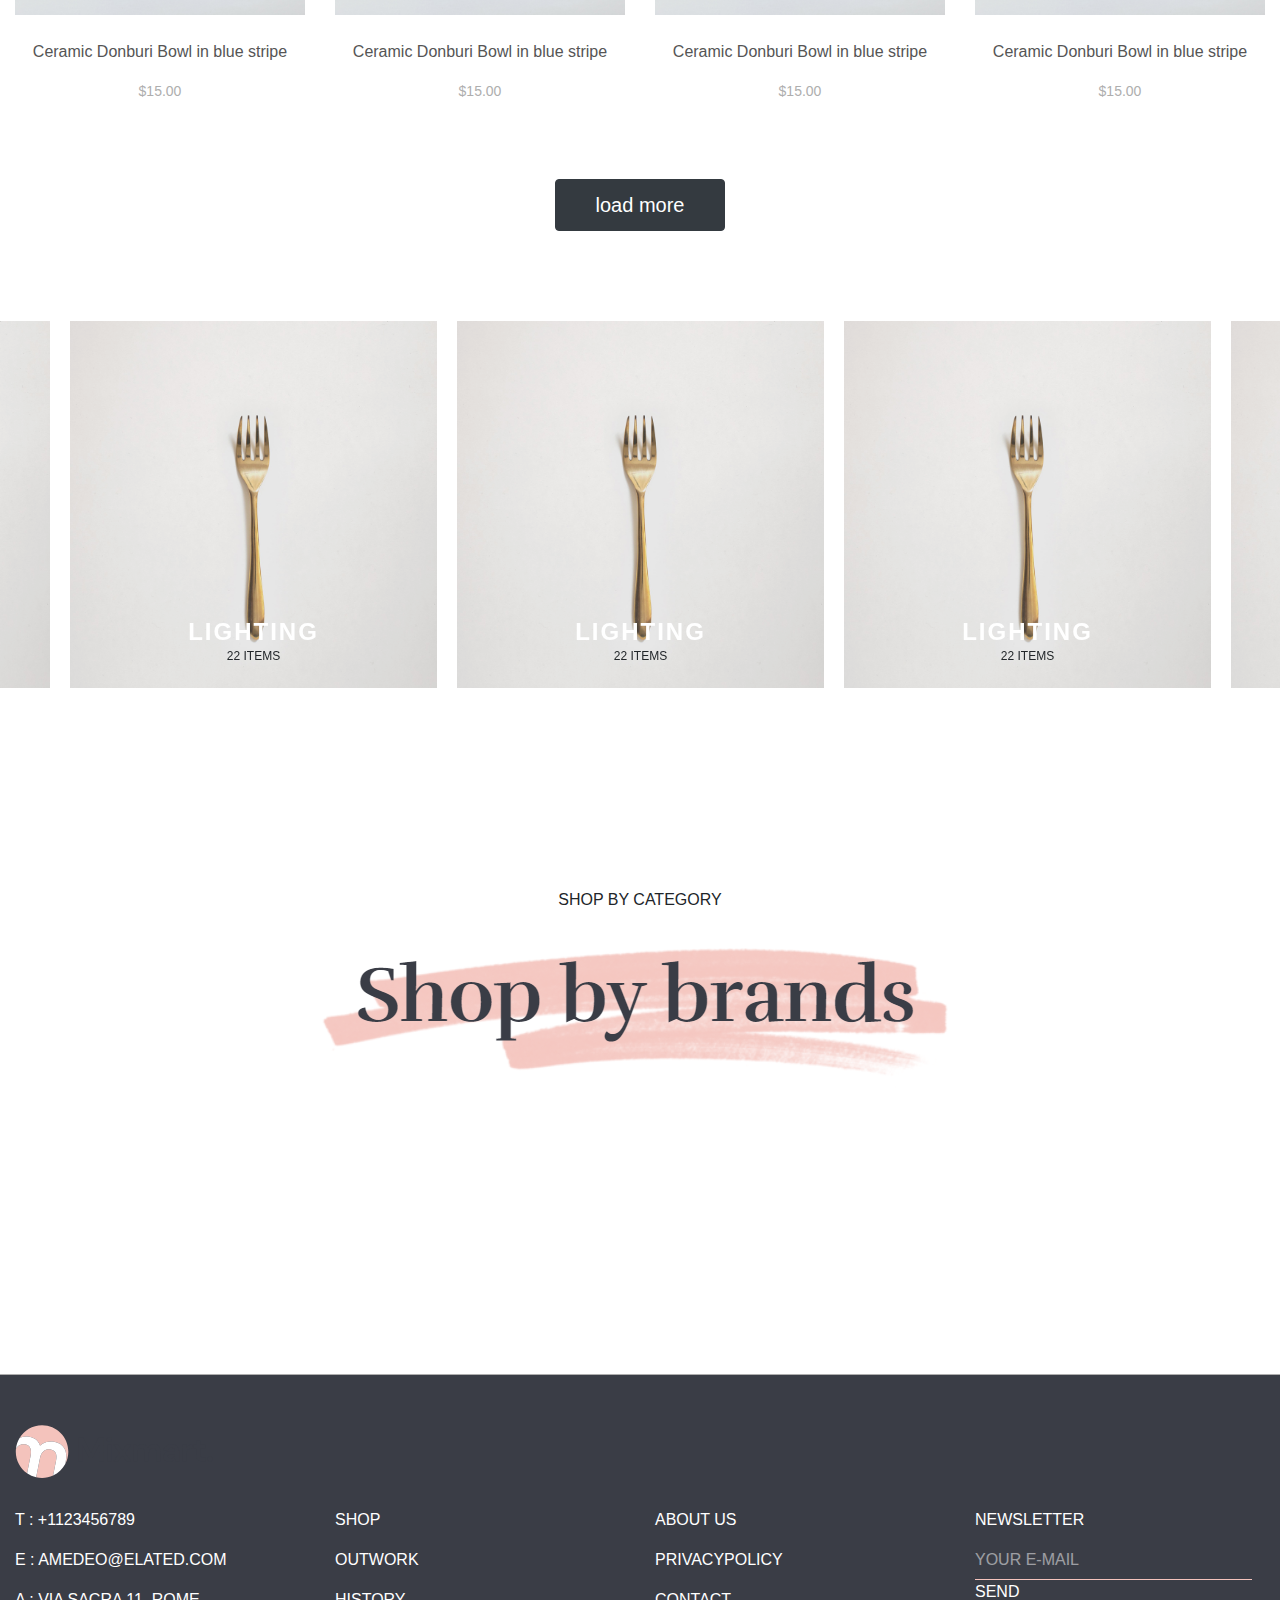
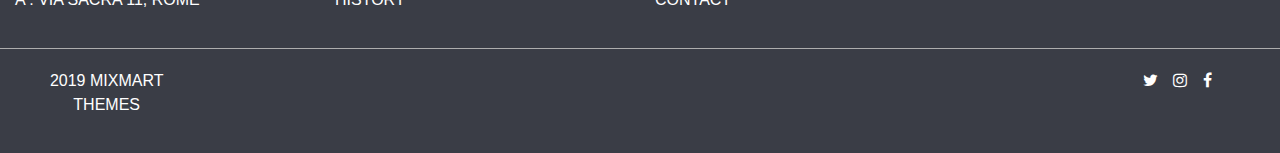
==== commit cfc257b1: "footer kamel va rafe bog" ====
--- a/index.html
+++ b/index.html
@@ -607,6 +607,75 @@
         </div>
     </div>
 </section>
+<section class="main">
+    <div class="container-fluid">
+        <div class="shop-cat col-md-8 offset-md-2">
+            <p>SHOP BY CATEGORY</p>
+            <img src="images/topic3.PNG" alt="" class="img-responsive">
+        </div>
+        <div class="shop-meta" data-aos="fade-up"
+             data-aos-anchor-placement="top-bottom">
+            <div class="row">
+                <div class="col-md-3 text-center"><a href="#"><i class="fa fa-amazon"></i></a></div>
+                <div class="col-md-3 text-center"><a href="#"><i class="fa fa-amazon"></i></a></div>
+                <div class="col-md-3 text-center"><a href="#"><i class="fa fa-amazon"></i></a></div>
+                <div class="col-md-3 text-center"><a href="#"><i class="fa fa-amazon"></i></a></div>
+            </div>
+        </div>
+    </div>
+</section>
+<footer>
+    <div class="container-fluid">
+        <div class="row">
+            <div class="col-md-3 col-sm-12">
+                <a href="#" class="footer-logo"><img src="images/logo_mixmart_1.svg" alt="" class="img-responsive"></a>
+            </div>
+        </div>
+        <div class="row">
+            <div class="col-md-3">
+                <div class="row row-cols-1">
+                    <div class="col"><p>T : +1123456789</p></div>
+                    <div class="col"><p>E : AMEDEO@ELATED.COM</p></div>
+                    <div class="col"><p>A : VIA SACRA 11, ROME</p></div>
+                </div>
+            </div>
+            <div class="col-md-3">
+                <div class="row row-cols-1">
+                    <div class="col"><a href="#" class="footer-links">SHOP</a></div>
+                    <div class="col"><a href="#" class="footer-links">OUTWORK</a></div>
+                    <div class="col"><a href="#" class="footer-links">HISTORY</a></div>
+                </div>
+            </div>
+            <div class="col-md-3">
+                <div class="row row-cols-1">
+                    <div class="col"><a href="#" class="footer-links">ABOUT US</a></div>
+                    <div class="col"><a href="#" class="footer-links">PRIVACYPOLICY</a></div>
+                    <div class="col"><a href="#" class="footer-links">CONTACT</a></div>
+                </div>
+            </div>
+            <div class="col-md-3">
+                <div class="row row-cols-1">
+                    <div class="col"><p>NEWSLETTER</p></div>
+                    <div class="col footer-border"><input type="text" placeholder="YOUR E-MAIL"><a href="#" class="send-btn">SEND</a></div>
+                </div>
+            </div>
+        </div>
+    </div>
+</footer>
+<footer>
+    <div class="container-fluid">
+        <div class="row justify-content-between">
+            <div class="col-md-2 text-center"><p>2019 MIXMART THEMES</p></div>
+            <div class="col-md-2 text-center">
+                <div class="row justify-content-center">
+                    <div class="col-sm-1"><a href="#" class="footer-icon"><i class="fa fa-twitter"></i></a></div>
+                    <div class="col-sm-1"><a href="#" class="footer-icon"><i class="fa fa-instagram"></i></a></div>
+                    <div class="col-sm-1"><a href="#" class="footer-icon"><i class="fa fa-facebook"></i></a></div>
+                </div>
+            </div>
+        </div>
+    </div>
+</footer>
 
 <!-- Optional JavaScript -->
 <!-- jQuery first, then Popper.js, then Bootstrap JS -->
--- a/css/style.css
+++ b/css/style.css
@@ -353,7 +353,7 @@
     display: inline-block;
     position: absolute;
     top: 5%;
-    right: -14%;
+    right: -50px;
     padding: 5px 10px;
 }
 .gallery .gallery-items .gallery-like a {
@@ -369,7 +369,7 @@
     display: inline-block;
     position: absolute;
     top: 33%;
-    right: -14%;
+    right: -49px;
 }
 .gallery .gallery-items .gallery-features ul {
     display: flex;
@@ -494,4 +494,70 @@
     transform: scale(1.2);
     opacity: .8;
 }
-
+.shop-meta {
+    display: inline-block;
+    width: 100%;
+    height: 100%;
+    margin: 0 0 150px;
+}
+.shop-meta a {
+    display: inline-block;
+    font-size: 56px;
+    padding: 5px;
+    width: 100%;
+    height: 100%;
+    color: #aeaeae;
+}
+.shop-meta a:hover {
+    color: #000000;
+}
+footer {
+    border-top: 1px solid #aeaeae;
+    padding: 20px 0;
+    background: #3a3d46;
+}
+footer .footer-logo {
+    display: inline-block;
+    width: 100%;
+    height: 100%;
+    padding: 10px 90px 10px 0;
+}
+footer .footer-logo img {
+    padding: 20px 0;
+}
+footer .footer-links {
+    display: inline-block;
+    width: 100%;
+    height: 100%;
+    margin-bottom: 1rem;
+    color: #FFFFFF;
+}
+footer .footer-links:hover {
+    color: #f4c3bc;
+}
+footer input {
+    border: 0;
+    border-bottom: 1px solid #f4c3bc;
+    padding: 0 70px 7px 0;
+    background: #3a3d46;
+    color: #FFFFFF;
+}
+footer p {
+    color: #FFFFFF;
+}
+footer .send-btn {
+    color: #FFFFFF;
+}
+footer .send-btn:hover {
+    color: #f4c3bc;
+}
+::placeholder {
+    color: #FFFFFF;
+    opacity: .5;
+}
+footer .footer-icon {
+    color: #FFFFFF;
+}
+footer .footer-icon:hover {
+    color: #f4c3bc;
+}
